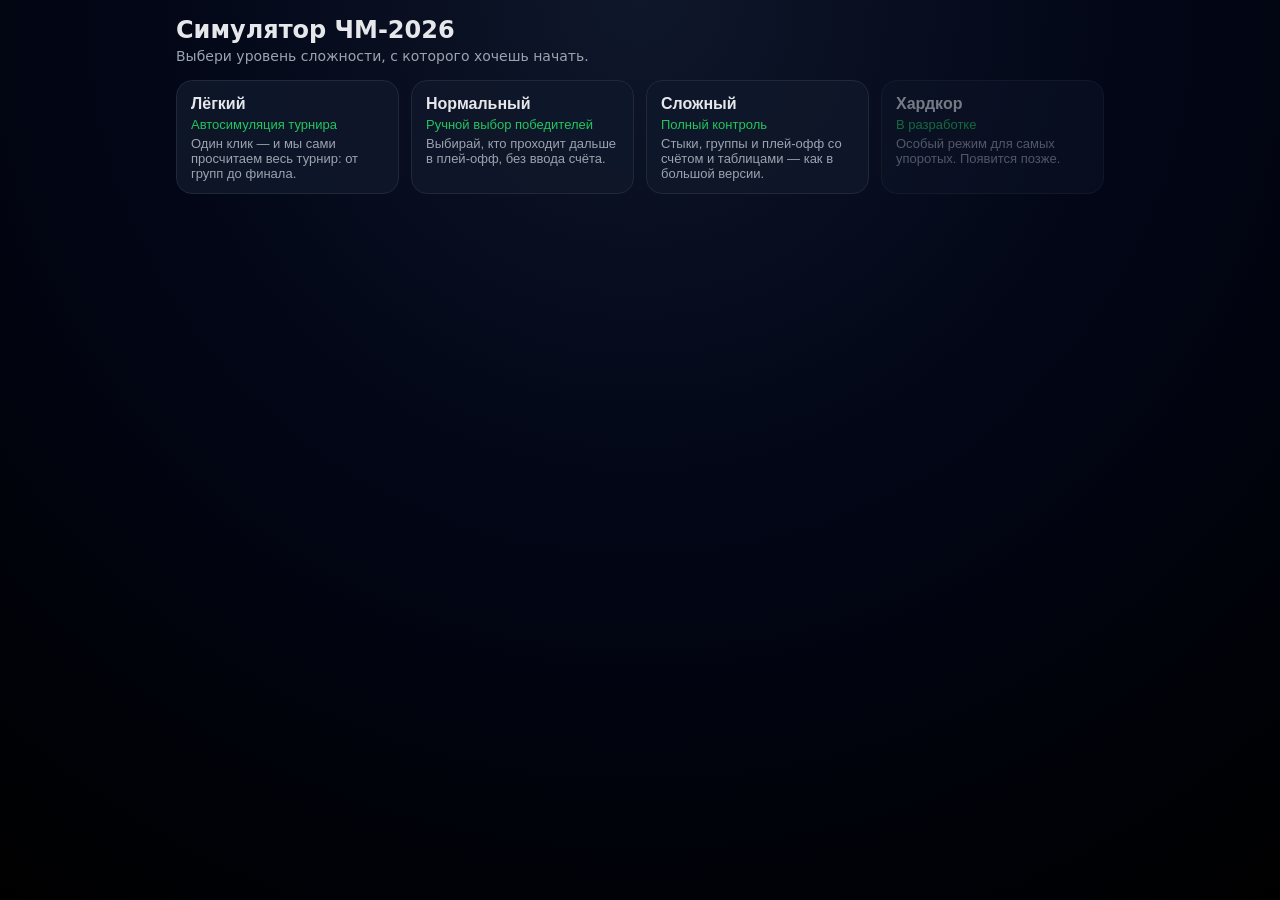
==== telegram.html @ 0d857377 "2" ====
<!doctype html>
<html lang="ru">
  <head>
    <meta charset="utf-8" />
    <title>ЧМ‑2026 — Telegram Mini App</title>
    <meta name="viewport" content="width=device-width, initial-scale=1" />
    <script src="https://telegram.org/js/telegram-web-app.js"></script>
    <link rel="stylesheet" href="style.css" />
  </head>
  <body>
    <div id="app-root"></div>
    <script src="telegram.js"></script>
  </body>
</html>
---- style.css ----
:root {
  --bg: #050816;
  --bg-elevated: #111827;
  --bg-elevated-softer: #0f172a;
  --accent: #22c55e;
  --accent-soft: rgba(34, 197, 94, 0.16);
  --accent-soft-strong: rgba(34, 197, 94, 0.3);
  --text: #e5e7eb;
  --muted: #9ca3af;
  --border: #1f2937;
  --danger: #f97373;
  --font-sans: system-ui, -apple-system, BlinkMacSystemFont, "Segoe UI",
    sans-serif;
}

*,
*::before,
*::after {
  box-sizing: border-box;
}

html,
body {
  margin: 0;
  padding: 0;
  height: 100%;
}

body {
  font-family: var(--font-sans);
  background: radial-gradient(circle at top, #0f172a 0, #020617 45%, #000 100%);
  color: var(--text);
}

.tg-screen {
  min-height: 100vh;
  padding: 16px 16px 32px;
  display: flex;
  flex-direction: column;
  gap: 16px;
}

.tg-start-screen {
  max-width: 960px;
  margin: 0 auto;
}

.tg-header {
  text-align: left;
}

.tg-title {
  margin: 0 0 4px;
  font-size: 24px;
}

.tg-subtitle {
  margin: 0;
  font-size: 14px;
  color: var(--muted);
}

.tg-level-grid {
  display: grid;
  grid-template-columns: repeat(auto-fit, minmax(220px, 1fr));
  gap: 12px;
}

.tg-level-card {
  border: 1px solid var(--border);
  border-radius: 16px;
  background: rgba(15, 23, 42, 0.9);
  padding: 14px 14px 12px;
  text-align: left;
  cursor: pointer;
  color: inherit;
  display: flex;
  flex-direction: column;
  gap: 4px;
  transition: transform 0.12s ease, box-shadow 0.12s ease,
    border-color 0.12s ease, background 0.12s ease;
}

.tg-level-card:hover {
  transform: translateY(-1px);
  box-shadow: 0 10px 25px rgba(15, 23, 42, 0.8);
  border-color: var(--accent);
  background: radial-gradient(circle at top left, #1f2937 0, #020617 55%);
}

.tg-level-card:active {
  transform: translateY(0);
  box-shadow: 0 4px 14px rgba(15, 23, 42, 0.9);
}

.tg-level-card-disabled {
  opacity: 0.5;
  cursor: default;
}

.tg-level-title {
  font-weight: 600;
  font-size: 16px;
}

.tg-level-subtitle {
  font-size: 13px;
  color: var(--accent);
}

.tg-level-description {
  font-size: 13px;
  color: var(--muted);
}

.tg-level-screen {
  max-width: 720px;
  margin: 0 auto;
}

.tg-back-button {
  align-self: flex-start;
  margin-bottom: 8px;
  padding: 6px 10px;
  border-radius: 999px;
  border: 1px solid var(--border);
  background: rgba(15, 23, 42, 0.9);
  color: var(--muted);
  font-size: 13px;
  cursor: pointer;
}

.tg-back-button:hover {
  border-color: var(--accent);
  color: var(--text);
}

.tg-hint {
  margin-top: 8px;
  font-size: 13px;
  color: var(--muted);
}

.app {
  max-width: 1280px;
  margin: 0 auto;
  padding: 16px 16px 32px;
}

.app-header {
  display: flex;
  flex-wrap: wrap;
  gap: 16px;
  align-items: flex-end;
  justify-content: space-between;
  margin-bottom: 12px;
}

.title-block h1 {
  margin: 0 0 4px;
  font-size: 26px;
}

.subtitle {
  margin: 0;
  color: var(--muted);
  font-size: 14px;
}

.scenario-bar {
  display: flex;
  flex-wrap: wrap;
  gap: 8px 12px;
  align-items: center;
  justify-content: flex-end;
}

.scenario-select-wrapper {
  display: flex;
  align-items: center;
  gap: 6px;
  font-size: 14px;
}

select {
  background: var(--bg-elevated);
  border-radius: 8px;
  border: 1px solid var(--border);
  color: var(--text);
  padding: 6px 10px;
  font-size: 14px;
}

.scenario-actions {
  display: flex;
  flex-wrap: wrap;
  gap: 6px;
}

button {
  border-radius: 999px;
  border: 1px solid var(--border);
  background: var(--bg-elevated);
  color: var(--text);
  font-size: 13px;
  padding: 6px 12px;
  cursor: pointer;
  transition: background 0.15s ease, border-color 0.15s ease, transform 0.1s ease;
}

button:hover {
  background: var(--accent-soft);
  border-color: var(--accent-soft-strong);
}

button:active {
  transform: translateY(1px);
}

.tabs {
  display: inline-flex;
  margin-bottom: 12px;
  padding: 4px;
  border-radius: 999px;
  background: rgba(15, 23, 42, 0.9);
  border: 1px solid rgba(31, 41, 55, 0.9);
  backdrop-filter: blur(10px);
}

.tab-button {
  border-radius: 999px;
  border: none;
  padding: 6px 14px;
  font-size: 13px;
  background: transparent;
  color: var(--muted);
}

.tab-button.active {
  background: linear-gradient(135deg, #22c55e, #06b6d4);
  color: #020617;
  font-weight: 600;
}

.app-main {
  border-radius: 18px;
  background: radial-gradient(circle at top left, #0b1220, #020617 55%, #000);
  border: 1px solid rgba(31, 41, 55, 0.9);
  padding: 14px 14px 18px;
  min-height: 420px;
  box-shadow: 0 18px 40px rgba(15, 23, 42, 0.9);
}

.tab {
  display: none;
}

.tab.active {
  display: block;
}

.groups-grid {
  display: grid;
  grid-template-columns: repeat(3, minmax(0, 1fr));
  gap: 12px;
}

.group-card {
  background: radial-gradient(circle at top, #020617, #020617 40%, #000);
  border-radius: 14px;
  border: 1px solid rgba(31, 41, 55, 0.9);
  padding: 10px;
  cursor: pointer;
  transition: transform 0.12s ease, box-shadow 0.12s ease,
    border-color 0.12s ease, background 0.12s ease;
}

.group-card:hover {
  transform: translateY(-1px);
  box-shadow: 0 14px 30px rgba(15, 23, 42, 0.9);
  border-color: rgba(56, 189, 248, 0.5);
  background: radial-gradient(circle at top, #020617, #020617 30%, #020617);
}

.group-header {
  display: flex;
  justify-content: space-between;
  align-items: center;
  margin-bottom: 6px;
}

.group-title {
  font-weight: 600;
  font-size: 15px;
}

.group-subtitle {
  font-size: 11px;
  color: var(--muted);
}

.group-hint {
  margin-top: 4px;
  font-size: 11px;
  color: var(--muted);
}

.standings-table,
.matches-table {
  width: 100%;
  border-collapse: collapse;
  font-size: 11px;
}

.standings-table th,
.standings-table td,
.matches-table th,
.matches-table td {
  padding: 2px 4px;
}

.standings-table th {
  text-align: center;
  color: var(--muted);
  border-bottom: 1px solid #1f2937;
  font-weight: 500;
}

.standings-table td {
  border-bottom: 1px solid rgba(31, 41, 55, 0.7);
}

.standings-team {
  display: flex;
  align-items: center;
  gap: 4px;
  padding: 2px 4px;
  border-radius: 6px;
  background: rgba(15, 23, 42, 0.9);
}

.flag-img {
  width: 18px;
  height: 12px;
  border-radius: 2px;
  object-fit: cover;
  box-shadow: 0 0 0 1px rgba(15, 23, 42, 0.9);
}

.flag {
  font-size: 13px;
}

.team-name {
  white-space: nowrap;
  overflow: hidden;
  text-overflow: ellipsis;
}

.group-teams-list {
  display: flex;
  flex-direction: column;
  gap: 4px;
  margin-top: 4px;
}

.team-card {
  display: flex;
  align-items: center;
  gap: 6px;
  cursor: grab;
}

.team-card .team-position {
  width: 16px;
  text-align: right;
  font-size: 11px;
  color: var(--muted);
}

.team-card.drag-over .standings-team {
  border: 1px solid var(--accent-soft-strong);
  background: var(--accent-soft);
}

.thirds-panel {
  grid-column: 1 / -1;
  margin-top: 10px;
  padding: 8px 10px;
  border-radius: 12px;
  background: rgba(15, 23, 42, 0.9);
  border: 1px solid rgba(31, 41, 55, 0.9);
}

.thirds-header {
  display: flex;
  justify-content: space-between;
  align-items: center;
  margin-bottom: 6px;
  font-size: 12px;
}

.thirds-title {
  font-weight: 500;
}

.thirds-list {
  display: flex;
  flex-wrap: wrap;
  gap: 6px;
}

.third-pill {
  border-radius: 999px;
  border: 1px solid var(--border);
  background: rgba(15, 23, 42, 0.9);
  color: var(--text);
  font-size: 11px;
  padding: 2px 8px;
  display: inline-flex;
  align-items: center;
  gap: 4px;
  cursor: pointer;
}

.third-pill-selected {
  background: var(--accent-soft);
  border-color: var(--accent-soft-strong);
}

.matches-header {
  margin-top: 4px;
  margin-bottom: 2px;
  font-size: 11px;
  color: var(--muted);
}

.matches-table th {
  text-align: left;
}

.score-input {
  width: 32px;
  padding: 2px 3px;
  border-radius: 6px;
  border: 1px solid var(--border);
  background: #020617;
  color: var(--text);
  font-size: 11px;
  text-align: center;
}

.score-cell {
  display: flex;
  align-items: center;
  justify-content: center;
  gap: 4px;
}

.score-cell span {
  color: var(--muted);
}

.score-input:focus {
  outline: none;
  border-color: var(--accent);
  box-shadow: 0 0 0 1px var(--accent-soft);
}

.score-input[disabled] {
  opacity: 0.4;
  cursor: default;
}

.qualifiers-panel {
  margin-top: 12px;
  padding-top: 8px;
  border-top: 1px dashed rgba(55, 65, 81, 0.9);
}

.qualifiers-panel h2 {
  font-size: 15px;
  margin: 0 0 6px;
}

.qualifiers-lists {
  display: grid;
  grid-template-columns: repeat(auto-fit, minmax(250px, 1fr));
  gap: 8px;
  font-size: 12px;
}

.qualifiers-block-title {
  font-weight: 500;
  margin-bottom: 4px;
}

.qualifier-item {
  display: flex;
  align-items: center;
  justify-content: space-between;
  padding: 2px 4px;
  border-radius: 8px;
  background: rgba(15, 23, 42, 0.9);
}

.qualifier-left {
  display: flex;
  align-items: center;
  gap: 4px;
}

.badge {
  display: inline-flex;
  align-items: center;
  justify-content: center;
  padding: 0 6px;
  height: 16px;
  border-radius: 999px;
  font-size: 10px;
  background: rgba(15, 23, 42, 0.9);
  border: 1px solid rgba(31, 41, 55, 0.9);
  color: var(--muted);
}

.badge-primary {
  background: var(--accent-soft);
  border-color: var(--accent-soft-strong);
  color: #bbf7d0;
}

.knockout-toolbar .note {
  font-size: 12px;
  color: var(--muted);
  margin: 0 0 10px;
}

.knockout-toolbar,
.groups-toolbar {
  display: flex;
  justify-content: space-between;
  align-items: flex-start;
  gap: 10px;
  margin-bottom: 10px;
}

.knockout-grid {
  display: grid;
  grid-template-columns: repeat(5, minmax(190px, 1fr));
  grid-auto-rows: 35px;
  column-gap: 14px;
  row-gap: 2px;
}

.playoffs-grid {
  display: grid;
  grid-template-columns: repeat(auto-fit, minmax(240px, 1fr));
  gap: 10px;
}

.stage-actions {
  display: flex;
  flex-wrap: wrap;
  gap: 6px;
}

.round-column {
  background: rgba(15, 23, 42, 0.9);
  border-radius: 12px;
  border: 1px solid rgba(31, 41, 55, 0.9);
  padding: 8px;
}

.round-title {
  font-size: 13px;
  font-weight: 600;
  margin-bottom: 4px; 
}

.knockout-match {
  border-radius: 10px;
  background: radial-gradient(circle at top left, #020617, #020617 45%, #000);
  border: 1px solid rgba(31, 41, 55, 0.9);
  padding: 3px 6px;
  margin-bottom: 2px;
  min-height: 60px;
}

.round-column[data-round="R16"] {
  padding-top: 40px;
}

.round-column[data-round="QF"] {
  padding-top: 80px;
}

.round-column[data-round="SF"] {
  padding-top: 120px;
}

.round-column[data-round="FINAL"] {
  padding-top: 160px;
}

.knockout-match-header {
  display: flex;
  justify-content: space-between;
  align-items: center;
  font-size: 10px;
  color: var(--muted);
  margin-bottom: 2px;
}

.knockout-team-row {
  display: flex;
  align-items: center;
  justify-content: space-between;
  gap: 4px;
  font-size: 11px;
}

.knockout-team-main {
  display: flex;
  align-items: center;
  gap: 4px;
  padding: 2px 4px;
  border-radius: 6px;
  background: rgba(15, 23, 42, 0.9);
}

.knockout-team-row.winner .knockout-team-main {
  background: var(--accent-soft);
  border: 1px solid var(--accent-soft-strong);
}

.winner-pill {
  font-size: 9px;
  padding: 0 5px;
  border-radius: 999px;
  border: 1px solid rgba(34, 197, 94, 0.5);
  background: rgba(22, 163, 74, 0.1);
  color: #bbf7d0;
}

.unknown-team {
  color: var(--muted);
  font-style: italic;
}

.knockout-summary {
  margin-top: 10px;
  padding: 8px 10px;
  border-radius: 12px;
  background: rgba(15, 23, 42, 0.9);
  border: 1px solid rgba(31, 41, 55, 0.9);
  display: flex;
  flex-wrap: wrap;
  gap: 10px;
  align-items: center;
}

.knockout-summary-title {
  font-size: 13px;
  font-weight: 500;
}

.champion-card,
.second-card,
.third-card {
  display: inline-flex;
  align-items: center;
  gap: 6px;
  padding: 4px 8px;
  border-radius: 999px;
  background: rgba(15, 23, 42, 0.9);
  border: 1px solid rgba(31, 41, 55, 0.9);
  font-size: 12px;
}

.champion-card {
  border-color: rgba(234, 179, 8, 0.8);
}

.second-card {
  border-color: rgba(148, 163, 184, 0.9);
}

.third-card {
  border-color: rgba(249, 115, 22, 0.8);
}

.about h2 {
  margin-top: 0;
  font-size: 16px;
}

.about ol {
  padding-left: 18px;
  font-size: 13px;
}

.about p {
  font-size: 13px;
  color: var(--muted);
}

.hidden {
  display: none !important;
}

.empty-state {
  margin-top: 40px;
  display: flex;
  flex-direction: column;
  align-items: center;
  justify-content: center;
  min-height: 320px;
  text-align: center;
  color: var(--text);
}

.empty-state h2 {
  margin: 0 0 6px;
  font-size: 20px;
}

.empty-subtitle {
  margin: 0 0 14px;
  font-size: 13px;
  color: var(--muted);
}

.empty-actions {
  display: flex;
  gap: 10px;
  margin-bottom: 10px;
}

.empty-new-form {
  display: flex;
  flex-direction: column;
  gap: 10px;
  align-items: center;
}

.empty-new-form input {
  background: var(--bg-elevated);
  border-radius: 999px;
  border: 1px solid var(--border);
  color: var(--text);
  padding: 6px 10px;
  font-size: 13px;
  min-width: 200px;
}

.empty-new-form input::placeholder {
  color: var(--muted);
}

.empty-label {
  font-size: 13px;
  color: var(--muted);
}

.difficulty-block {
  display: flex;
  flex-direction: column;
  gap: 4px;
  align-items: center;
}

.difficulty-buttons {
  display: flex;
  flex-wrap: wrap;
  gap: 6px;
  align-items: center;
}

.difficulty-btn {
  border-radius: 999px;
  border: 1px solid var(--border);
  background: var(--bg-elevated);
  color: var(--text);
  font-size: 12px;
  padding: 4px 10px;
  display: inline-flex;
  align-items: center;
  gap: 4px;
  cursor: pointer;
}

.difficulty-btn .icon {
  font-size: 12px;
}

.difficulty-btn.active {
  background: var(--accent-soft);
  border-color: var(--accent-soft-strong);
}

.difficulty-btn.locked {
  opacity: 0.5;
  cursor: default;
}

.difficulty-hint {
  min-height: 16px;
  font-size: 11px;
  color: var(--muted);
  margin-top: 2px;
}

.empty-new-actions {
  display: flex;
  gap: 8px;
  justify-content: center;
}

.modal {
  position: fixed;
  inset: 0;
  display: flex;
  align-items: center;
  justify-content: center;
  z-index: 40;
}

.modal.hidden {
  display: none;
}

.modal-backdrop {
  position: absolute;
  inset: 0;
  background: rgba(15, 23, 42, 0.8);
  backdrop-filter: blur(8px);
}

.modal-content {
  position: relative;
  z-index: 41;
  width: min(620px, 100% - 24px);
  max-height: 80vh;
  border-radius: 16px;
  background: radial-gradient(circle at top left, #020617, #020617 40%, #000);
  border: 1px solid rgba(37, 99, 235, 0.6);
  box-shadow: 0 20px 50px rgba(15, 23, 42, 1);
  padding: 10px 12px 12px;
  display: flex;
  flex-direction: column;
}

.modal-header {
  display: flex;
  align-items: center;
  justify-content: space-between;
  gap: 8px;
  margin-bottom: 6px;
}

.modal-header h2 {
  margin: 0;
  font-size: 16px;
}

.modal-close {
  border-radius: 999px;
  border: 1px solid rgba(55, 65, 81, 0.9);
  background: rgba(15, 23, 42, 0.9);
  width: 26px;
  height: 26px;
  display: flex;
  align-items: center;
  justify-content: center;
  padding: 0;
}

.modal-body {
  overflow: auto;
  padding-top: 2px;
}

.modal-body .matches-table {
  margin-top: 4px;
}

@media (max-width: 640px) {
  .app {
    padding: 12px 10px 24px;
  }

  .app-header {
    align-items: flex-start;
  }

  .scenario-bar {
    width: 100%;
    justify-content: flex-start;
  }

  .tabs {
    width: 100%;
    justify-content: space-between;
  }

  .app-main {
    padding: 10px 10px 14px;
  }
}

@media (max-width: 1024px) {
  .groups-grid {
    grid-template-columns: repeat(2, minmax(0, 1fr));
  }
}

@media (max-width: 640px) {
  .groups-grid {
    grid-template-columns: repeat(1, minmax(0, 1fr));
  }
}
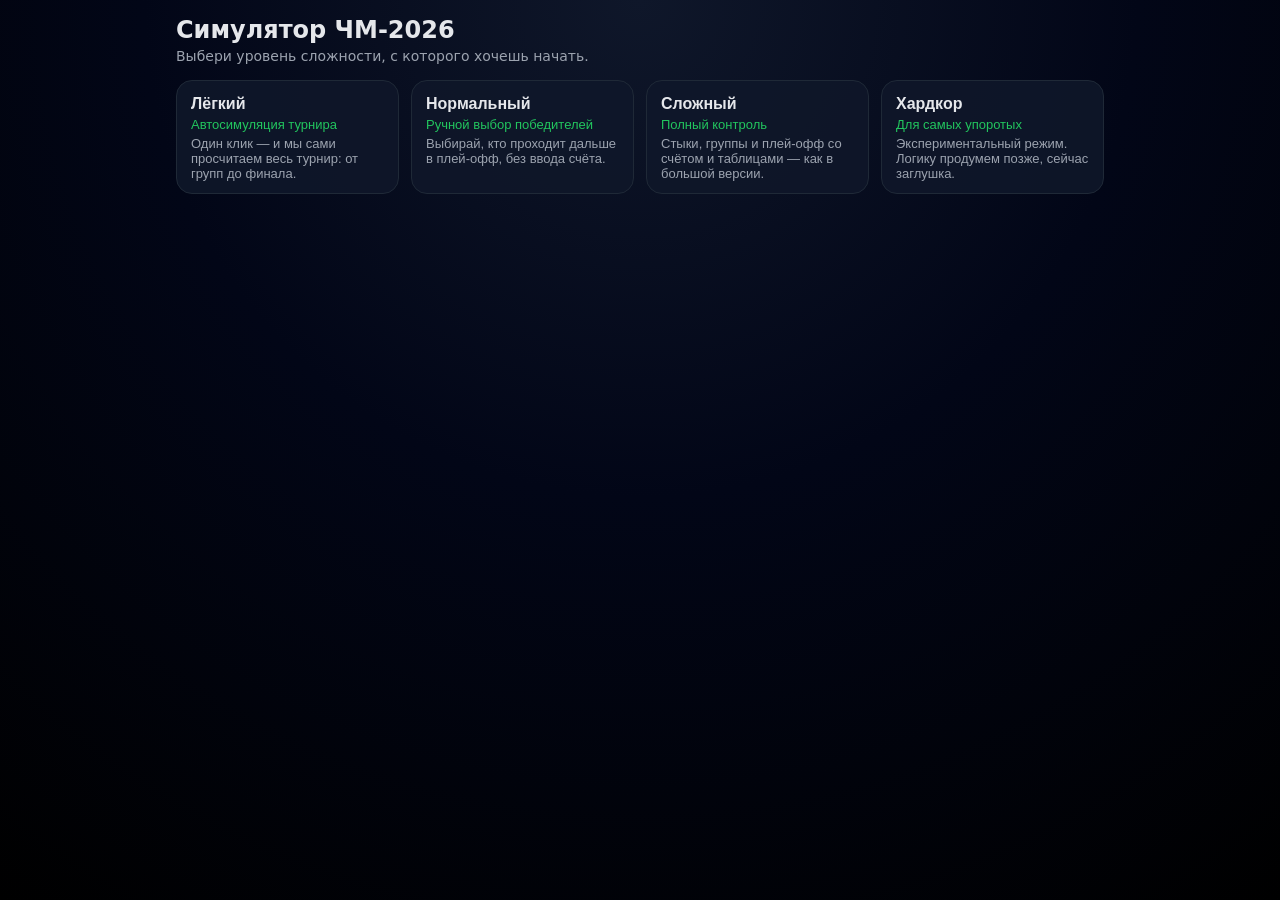
==== commit 4403eb4c: "3" ====
--- a/telegram.html
+++ b/telegram.html
@@ -5,6 +5,7 @@
     <title>ЧМ‑2026 — Telegram Mini App</title>
     <meta name="viewport" content="width=device-width, initial-scale=1" />
     <script src="https://telegram.org/js/telegram-web-app.js"></script>
+    <script src="data.js"></script>
     <link rel="stylesheet" href="style.css" />
   </head>
   <body>
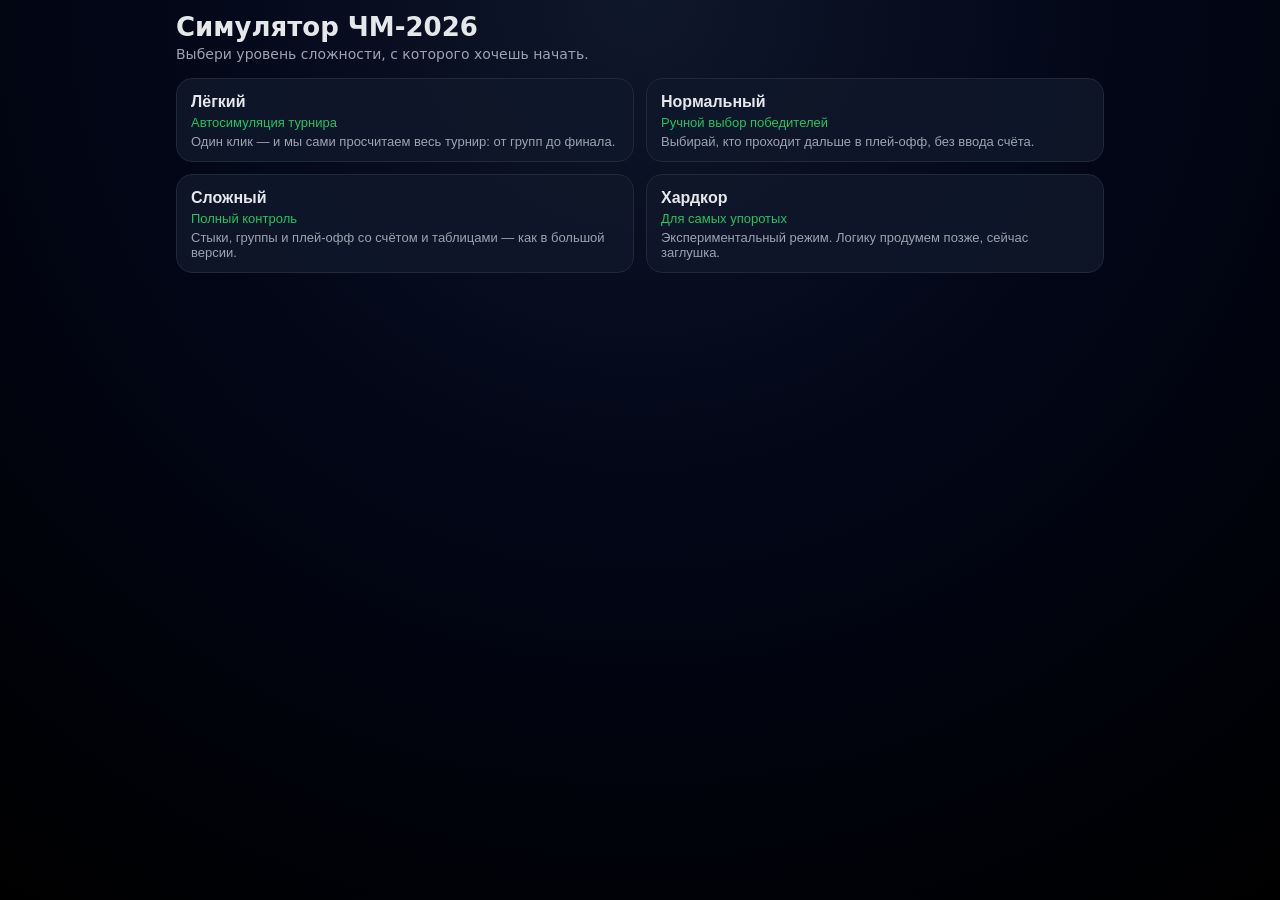
==== commit 512df790: "9" ====
--- a/telegram.html
+++ b/telegram.html
@@ -3,10 +3,14 @@
   <head>
     <meta charset="utf-8" />
     <title>ЧМ‑2026 — Telegram Mini App</title>
-    <meta name="viewport" content="width=device-width, initial-scale=1" />
+    <meta
+      name="viewport"
+      content="width=device-width, initial-scale=1, viewport-fit=cover"
+    />
     <script src="https://telegram.org/js/telegram-web-app.js"></script>
     <script src="data.js"></script>
-    <link rel="stylesheet" href="style.css" />
+    <script src="squads.js"></script>
+    <link rel="stylesheet" href="style.telegram.css" />
   </head>
   <body>
     <div id="app-root"></div>
--- a/style.telegram.css
+++ b/style.telegram.css
@@ -0,0 +1,630 @@
+:root {
+  --bg: #050816;
+  --bg-elevated: #111827;
+  --bg-elevated-softer: #0f172a;
+  --accent: #22c55e;
+  --accent-soft: rgba(34, 197, 94, 0.16);
+  --accent-soft-strong: rgba(34, 197, 94, 0.3);
+  --text: #e5e7eb;
+  --muted: #9ca3af;
+  --border: #1f2937;
+  --danger: #f97373;
+  --font-sans: system-ui, -apple-system, BlinkMacSystemFont, "Segoe UI",
+    sans-serif;
+}
+
+*,
+*::before,
+*::after {
+  box-sizing: border-box;
+}
+
+html,
+body {
+  margin: 0;
+  padding: 0;
+  height: 100%;
+}
+
+body {
+  font-family: var(--font-sans);
+  background: radial-gradient(circle at top, #0f172a 0, #020617 45%, #000 100%);
+  color: var(--text);
+}
+
+/* Блоки Telegram‑версии: экраны и выбор уровня */
+
+.tg-screen {
+  min-height: 100vh;
+  min-height: 100dvh;
+  padding: max(12px, env(safe-area-inset-top, 0px))
+    max(12px, env(safe-area-inset-right, 0px))
+    max(24px, env(safe-area-inset-bottom, 0px))
+    max(12px, env(safe-area-inset-left, 0px));
+  display: flex;
+  flex-direction: column;
+  gap: 16px;
+}
+
+.tg-start-screen {
+  max-width: 960px;
+  margin: 0 auto;
+}
+
+.tg-header {
+  text-align: left;
+}
+
+.tg-title {
+  margin: 0 0 4px;
+  font-size: 24px;
+}
+
+.tg-subtitle {
+  margin: 0;
+  font-size: 14px;
+  color: var(--muted);
+}
+
+.tg-level-grid {
+  display: grid;
+  grid-template-columns: repeat(auto-fit, minmax(220px, 1fr));
+  gap: 12px;
+}
+
+.tg-level-card {
+  border: 1px solid var(--border);
+  border-radius: 16px;
+  background: rgba(15, 23, 42, 0.9);
+  padding: 14px 14px 12px;
+  text-align: left;
+  cursor: pointer;
+  color: inherit;
+  display: flex;
+  flex-direction: column;
+  gap: 4px;
+  transition: transform 0.12s ease, box-shadow 0.12s ease,
+    border-color 0.12s ease, background 0.12s ease;
+}
+
+.tg-level-card:hover {
+  transform: translateY(-1px);
+  box-shadow: 0 10px 25px rgba(15, 23, 42, 0.8);
+  border-color: var(--accent);
+  background: radial-gradient(circle at top left, #1f2937 0, #020617 55%);
+}
+
+.tg-level-card:active {
+  transform: translateY(0);
+  box-shadow: 0 4px 14px rgba(15, 23, 42, 0.9);
+}
+
+.tg-level-card-disabled {
+  opacity: 0.5;
+  cursor: default;
+}
+
+.tg-level-title {
+  font-weight: 600;
+  font-size: 16px;
+}
+
+.tg-level-subtitle {
+  font-size: 13px;
+  color: var(--accent);
+}
+
+.tg-level-description {
+  font-size: 13px;
+  color: var(--muted);
+}
+
+.tg-level-screen {
+  width: 100%;
+  max-width: 100%;
+  margin: 0 auto;
+}
+
+.tg-back-button {
+  align-self: flex-start;
+  margin-bottom: 8px;
+  padding: 6px 10px;
+  border-radius: 999px;
+  border: 1px solid var(--border);
+  background: rgba(15, 23, 42, 0.9);
+  color: var(--muted);
+  font-size: 13px;
+  cursor: pointer;
+}
+
+.tg-back-button:hover {
+  border-color: var(--accent);
+  color: var(--text);
+}
+
+.tg-hint {
+  margin-top: 8px;
+  font-size: 13px;
+  color: var(--muted);
+}
+
+/* Сетка групп (mobile-first: 1 колонка) */
+
+.groups-grid {
+  display: grid;
+  grid-template-columns: minmax(0, 1fr);
+  gap: 10px;
+}
+
+.group-card {
+  background: radial-gradient(circle at top, #020617, #020617 40%, #000);
+  border-radius: 14px;
+  border: 1px solid rgba(31, 41, 55, 0.9);
+  padding: 10px;
+}
+
+.group-header {
+  display: flex;
+  justify-content: space-between;
+  align-items: flex-start;
+  margin-bottom: 6px;
+}
+
+.group-title {
+  font-weight: 600;
+  font-size: 15px;
+}
+
+.group-subtitle {
+  font-size: 11px;
+  color: var(--muted);
+}
+
+/* Общие элементы карточек команд / флагов */
+
+.group-teams-list {
+  display: flex;
+  flex-direction: column;
+  gap: 4px;
+  margin-top: 4px;
+}
+
+.team-card {
+  display: flex;
+  align-items: center;
+  gap: 6px;
+  cursor: pointer;
+  touch-action: manipulation;
+}
+
+.team-squad-btn {
+  flex-shrink: 0;
+  width: 32px;
+  height: 32px;
+  border: 1px solid var(--border);
+  border-radius: 8px;
+  background: rgba(15, 23, 42, 0.95);
+  color: var(--text);
+  font-size: 14px;
+  line-height: 1;
+  cursor: pointer;
+  padding: 0;
+  display: inline-flex;
+  align-items: center;
+  justify-content: center;
+}
+
+.team-squad-btn:hover,
+.team-squad-btn:focus-visible {
+  border-color: var(--accent);
+  outline: none;
+}
+
+.team-card .team-position {
+  width: 16px;
+  text-align: right;
+  font-size: 11px;
+  color: var(--muted);
+}
+
+.team-card-selected .standings-team {
+  border: 1px solid var(--accent);
+  background: rgba(34, 197, 94, 0.12);
+}
+
+.standings-team {
+  flex: 1;
+  min-width: 0;
+  display: flex;
+  align-items: center;
+  gap: 4px;
+  padding: 2px 4px;
+  border-radius: 6px;
+  background: rgba(15, 23, 42, 0.9);
+}
+
+.flag-img {
+  width: 18px;
+  height: 12px;
+  border-radius: 2px;
+  object-fit: cover;
+  box-shadow: 0 0 0 1px rgba(15, 23, 42, 0.9);
+}
+
+.team-name {
+  white-space: nowrap;
+  overflow: hidden;
+  text-overflow: ellipsis;
+}
+
+/* Блок выбора 8 третьих мест */
+
+.thirds-panel {
+  margin-top: 10px;
+  padding: 8px 10px;
+  border-radius: 12px;
+  background: rgba(15, 23, 42, 0.9);
+  border: 1px solid rgba(31, 41, 55, 0.9);
+}
+
+.thirds-header {
+  display: flex;
+  justify-content: space-between;
+  align-items: center;
+  margin-bottom: 6px;
+  font-size: 12px;
+}
+
+.thirds-title {
+  font-weight: 500;
+}
+
+.thirds-list {
+  display: flex;
+  flex-wrap: wrap;
+  gap: 6px;
+}
+
+.third-pill {
+  border-radius: 999px;
+  border: 1px solid var(--border);
+  background: rgba(15, 23, 42, 0.9);
+  color: var(--text);
+  font-size: 11px;
+  padding: 2px 8px;
+  display: inline-flex;
+  align-items: center;
+  gap: 4px;
+  cursor: pointer;
+}
+
+.third-pill-selected {
+  background: var(--accent-soft);
+  border-color: var(--accent-soft-strong);
+}
+
+/* Плей‑офф (компактная колонковая сетка для Telegram) */
+
+.tg-ko-wrapper {
+  margin-top: 18px;
+}
+
+.tg-ko-grid {
+  margin-top: 8px;
+  display: flex;
+  gap: 8px;
+  overflow-x: auto;
+  padding-bottom: 4px;
+}
+
+.tg-ko-column {
+  min-width: 130px;
+}
+
+.tg-ko-column-title {
+  font-size: 11px;
+  color: var(--muted);
+  margin-bottom: 4px;
+}
+
+.tg-ko-column-matches {
+  display: flex;
+  flex-direction: column;
+  gap: 6px;
+  justify-content: space-between;
+  min-height: 420px;
+}
+
+.tg-ko-match {
+  border-radius: 10px;
+  background: rgba(15, 23, 42, 0.9);
+  border: 1px solid rgba(31, 41, 55, 0.9);
+  padding: 4px 6px;
+  display: flex;
+  flex-direction: column;
+  gap: 2px;
+}
+
+.tg-ko-team {
+  border: none;
+  background: transparent;
+  color: inherit;
+  display: flex;
+  align-items: center;
+  gap: 4px;
+  padding: 2px 2px;
+  border-radius: 6px;
+  cursor: pointer;
+  font-size: 12px;
+}
+
+.tg-ko-team[disabled] {
+  opacity: 0.4;
+  cursor: default;
+}
+
+.tg-ko-team:hover:not([disabled]) {
+  background: rgba(31, 41, 55, 0.9);
+}
+
+.tg-ko-team-winner {
+  background: var(--accent-soft);
+  border: 1px solid var(--accent-soft-strong);
+}
+
+.tg-ko-team-winner:hover {
+  background: var(--accent-soft);
+}
+
+.tg-ko-pick {
+  margin-left: auto;
+  width: 18px;
+  height: 18px;
+  border-radius: 999px;
+  border: 1px solid rgba(148, 163, 184, 0.7);
+  display: inline-flex;
+  align-items: center;
+  justify-content: center;
+  font-size: 11px;
+  color: rgba(148, 163, 184, 0.9);
+}
+
+.tg-ko-team-winner .tg-ko-pick {
+  border-color: var(--accent);
+  background: var(--accent-soft);
+  color: #22c55e;
+}
+
+.tg-ko-summary {
+  margin-top: 10px;
+  padding-top: 6px;
+  border-top: 1px solid rgba(31, 41, 55, 0.8);
+  font-size: 13px;
+}
+
+.tg-ko-summary-title {
+  font-weight: 500;
+  margin-bottom: 4px;
+}
+
+.tg-ko-summary-line {
+  display: flex;
+  align-items: center;
+  gap: 6px;
+  margin-bottom: 2px;
+}
+
+.tg-ko-summary-label {
+  color: var(--muted);
+  min-width: 70px;
+}
+
+.tg-ko-summary-team {
+  display: inline-flex;
+  align-items: center;
+  gap: 4px;
+}
+
+/* Модальное окно состава */
+
+.tg-squad-modal-body-lock {
+  overflow: hidden;
+}
+
+.tg-squad-modal {
+  position: fixed;
+  inset: 0;
+  z-index: 1000;
+  display: flex;
+  align-items: flex-end;
+  justify-content: center;
+  pointer-events: none;
+  visibility: hidden;
+  opacity: 0;
+  transition: opacity 0.2s ease, visibility 0.2s ease;
+}
+
+.tg-squad-modal-open {
+  pointer-events: auto;
+  visibility: visible;
+  opacity: 1;
+}
+
+.tg-squad-modal-backdrop {
+  position: absolute;
+  inset: 0;
+  background: rgba(2, 6, 23, 0.72);
+}
+
+.tg-squad-modal-sheet {
+  position: relative;
+  width: 100%;
+  max-height: min(88vh, 88dvh);
+  overflow: auto;
+  -webkit-overflow-scrolling: touch;
+  background: var(--bg-elevated);
+  border: 1px solid var(--border);
+  border-radius: 16px 16px 0 0;
+  padding: 12px 14px max(16px, env(safe-area-inset-bottom, 0px));
+  transform: translateY(100%);
+  transition: transform 0.24s ease;
+}
+
+.tg-squad-modal-open .tg-squad-modal-sheet {
+  transform: translateY(0);
+}
+
+.tg-squad-modal-header {
+  display: flex;
+  align-items: flex-start;
+  justify-content: space-between;
+  gap: 8px;
+  margin-bottom: 4px;
+}
+
+.tg-squad-modal-team {
+  display: flex;
+  align-items: center;
+  flex-wrap: wrap;
+  gap: 6px;
+  font-weight: 600;
+  font-size: 16px;
+}
+
+.tg-squad-modal-name {
+  line-height: 1.2;
+}
+
+.tg-squad-modal-code {
+  font-size: 12px;
+  color: var(--muted);
+  font-weight: 500;
+}
+
+.tg-squad-modal-close {
+  flex-shrink: 0;
+  width: 36px;
+  height: 36px;
+  border: 1px solid var(--border);
+  border-radius: 10px;
+  background: rgba(15, 23, 42, 0.9);
+  color: var(--text);
+  font-size: 22px;
+  line-height: 1;
+  cursor: pointer;
+}
+
+.tg-squad-modal-formation {
+  margin: 0 0 10px;
+  font-size: 12px;
+  color: var(--muted);
+  line-height: 1.35;
+  word-break: break-word;
+}
+
+.tg-squad-pitch-placeholder {
+  border: 1px dashed rgba(34, 197, 94, 0.35);
+  border-radius: 12px;
+  background: rgba(34, 197, 94, 0.06);
+  min-height: 120px;
+  display: flex;
+  align-items: center;
+  justify-content: center;
+  text-align: center;
+  padding: 12px;
+  margin-bottom: 12px;
+  font-size: 13px;
+  color: var(--muted);
+}
+
+.tg-squad-section-title {
+  margin: 0 0 6px;
+  font-size: 13px;
+  font-weight: 600;
+}
+
+.tg-squad-player-list {
+  margin: 0 0 12px;
+  padding: 0;
+  list-style: none;
+}
+
+.tg-squad-player-list li {
+  display: flex;
+  align-items: baseline;
+  gap: 8px;
+  padding: 4px 0;
+  font-size: 13px;
+  border-bottom: 1px solid rgba(31, 41, 55, 0.6);
+}
+
+.tg-squad-pos {
+  flex-shrink: 0;
+  min-width: 36px;
+  font-size: 11px;
+  font-weight: 600;
+  color: var(--accent);
+}
+
+.tg-squad-player-name {
+  flex: 1;
+  min-width: 0;
+}
+
+.tg-squad-hint {
+  margin-top: -4px;
+}
+
+/* Адаптив: от телефона к планшету и ПК */
+
+@media (min-width: 480px) {
+  .tg-screen {
+    padding-left: max(16px, env(safe-area-inset-left, 0px));
+    padding-right: max(16px, env(safe-area-inset-right, 0px));
+  }
+
+  .groups-grid {
+    grid-template-columns: repeat(2, minmax(0, 1fr));
+    gap: 12px;
+  }
+
+  .tg-title {
+    font-size: 26px;
+  }
+}
+
+@media (min-width: 720px) {
+  .tg-start-screen {
+    max-width: 960px;
+  }
+
+  .tg-level-screen {
+    max-width: 900px;
+  }
+
+  .groups-grid {
+    grid-template-columns: repeat(3, minmax(0, 1fr));
+  }
+
+  .tg-squad-modal {
+    align-items: center;
+    padding: 24px;
+  }
+
+  .tg-squad-modal-sheet {
+    max-width: 520px;
+    border-radius: 16px;
+    max-height: min(85vh, 85dvh);
+  }
+
+  .tg-squad-modal-open .tg-squad-modal-sheet {
+    transform: translateY(0);
+  }
+}
+
+@media (min-width: 1024px) {
+  .tg-level-grid {
+    grid-template-columns: repeat(2, minmax(0, 1fr));
+  }
+}
+
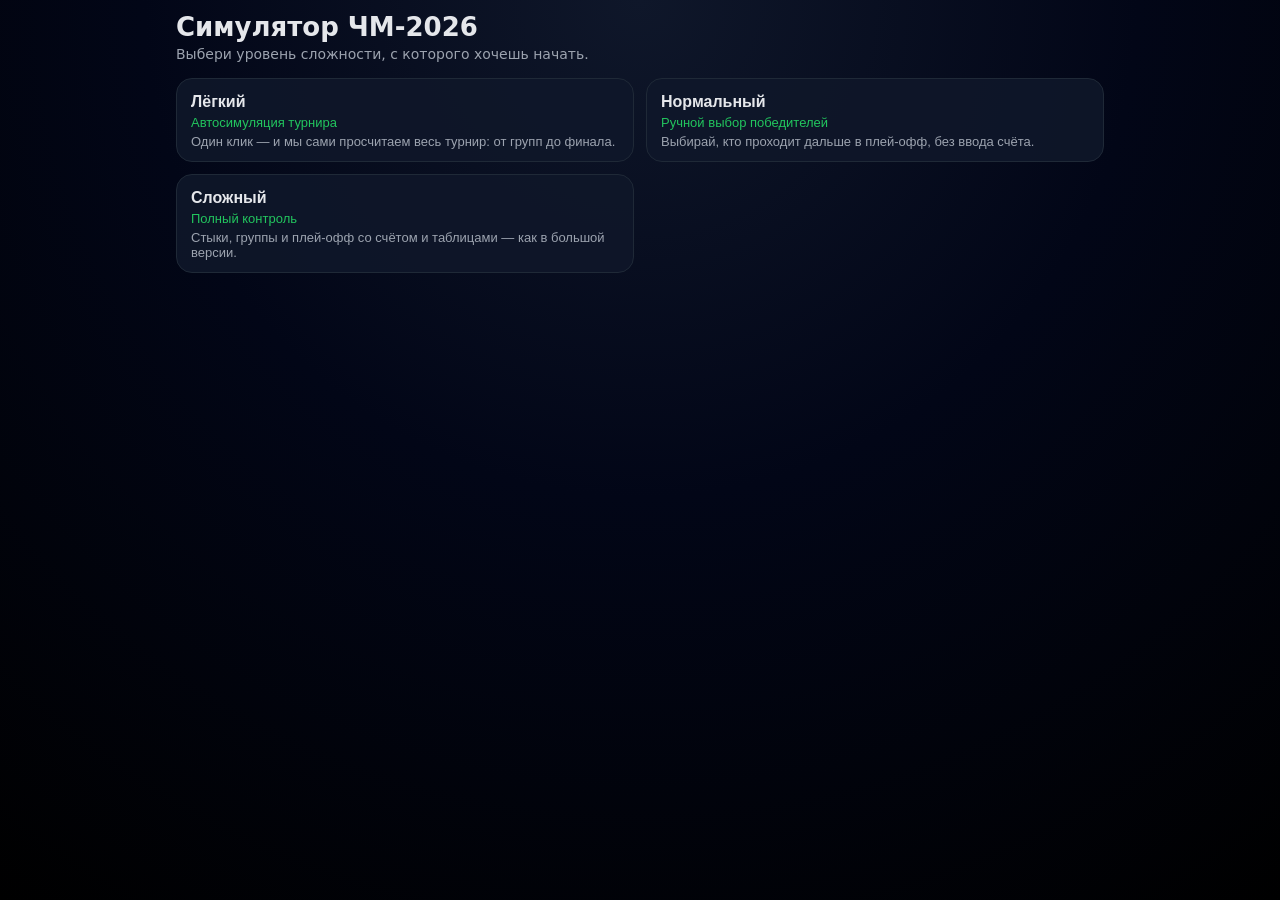
==== commit 2db1a18c: "10" ====
--- a/telegram.html
+++ b/telegram.html
@@ -9,8 +9,10 @@
     />
     <script src="https://telegram.org/js/telegram-web-app.js"></script>
     <script src="data.js"></script>
+    <script src="team-ratings.js"></script>
+    <script src="sim-engine.js"></script>
     <script src="squads.js"></script>
-    <link rel="stylesheet" href="style.telegram.css" />
+    <link rel="stylesheet" href="style.telegram.css?v=4" />
   </head>
   <body>
     <div id="app-root"></div>
--- a/style.telegram.css
+++ b/style.telegram.css
@@ -46,6 +46,22 @@
   gap: 16px;
 }
 
+html.tg-webapp .tg-screen {
+  min-height: var(--tg-vh, 100dvh);
+  padding-top: max(10px, env(safe-area-inset-top, 0px));
+  padding-bottom: max(16px, env(safe-area-inset-bottom, 0px));
+}
+
+html.tg-webapp .tg-start-screen,
+html.tg-webapp .tg-level-screen {
+  max-width: 460px;
+  margin: 0 auto;
+}
+
+html.tg-webapp .groups-grid {
+  grid-template-columns: minmax(0, 1fr);
+}
+
 .tg-start-screen {
   max-width: 960px;
   margin: 0 auto;
@@ -140,6 +156,172 @@
 .tg-back-button:hover {
   border-color: var(--accent);
   color: var(--text);
+}
+
+.tg-stage-nav {
+  position: sticky;
+  top: max(0px, env(safe-area-inset-top, 0px));
+  z-index: 40;
+  display: flex;
+  align-items: center;
+  justify-content: space-between;
+  gap: 10px;
+  flex-shrink: 0;
+  margin-left: calc(-1 * max(12px, env(safe-area-inset-left, 0px)));
+  margin-right: calc(-1 * max(12px, env(safe-area-inset-right, 0px)));
+  padding: 8px max(12px, env(safe-area-inset-right, 0px)) 10px
+    max(12px, env(safe-area-inset-left, 0px));
+  background: rgba(2, 6, 23, 0.94);
+  backdrop-filter: blur(12px);
+  -webkit-backdrop-filter: blur(12px);
+  border-bottom: 1px solid rgba(31, 41, 55, 0.65);
+  box-shadow: 0 6px 18px rgba(0, 0, 0, 0.28);
+}
+
+.tg-stage-nav .tg-back-button {
+  margin-bottom: 0;
+}
+
+.tg-next-button {
+  margin-left: auto;
+  color: var(--text);
+  border-color: rgba(34, 197, 94, 0.4);
+  background: rgba(34, 197, 94, 0.12);
+}
+
+.tg-next-button:hover {
+  border-color: var(--accent);
+  background: rgba(34, 197, 94, 0.18);
+}
+
+.tg-simulate-button {
+  margin-left: auto;
+  color: var(--text);
+  border-color: rgba(56, 189, 248, 0.55);
+  background: rgba(56, 189, 248, 0.14);
+  font-weight: 600;
+}
+
+.tg-simulate-button:hover {
+  border-color: rgba(56, 189, 248, 0.9);
+  background: rgba(56, 189, 248, 0.22);
+}
+
+.tg-simulate-button--secondary {
+  border-color: rgba(148, 163, 184, 0.45);
+  background: rgba(51, 65, 85, 0.35);
+  font-weight: 500;
+}
+
+.tg-easy-tabs {
+  display: flex;
+  flex-wrap: wrap;
+  gap: 6px;
+}
+
+.tg-easy-tab {
+  flex: 1 1 calc(50% - 6px);
+  min-width: 0;
+  padding: 8px 10px;
+  border-radius: 10px;
+  border: 1px solid var(--border);
+  background: rgba(15, 23, 42, 0.85);
+  color: var(--muted);
+  font-size: 12px;
+  cursor: pointer;
+}
+
+.tg-easy-tab--active {
+  color: var(--text);
+  border-color: rgba(34, 197, 94, 0.55);
+  background: rgba(34, 197, 94, 0.14);
+}
+
+.tg-title--section {
+  font-size: 18px;
+  margin-top: 4px;
+}
+
+.team-card--easy {
+  cursor: default;
+}
+
+.team-group-stats {
+  display: inline-flex;
+  align-items: center;
+  gap: 4px;
+  flex-shrink: 0;
+  font-size: 10px;
+  font-variant-numeric: tabular-nums;
+  color: var(--muted);
+}
+
+.team-group-stats--empty {
+  opacity: 0.45;
+  letter-spacing: 0.08em;
+}
+
+.team-stat {
+  min-width: 18px;
+  text-align: center;
+}
+
+.thirds-panel--readonly .third-pill {
+  cursor: default;
+  pointer-events: none;
+}
+
+.third-pill-muted {
+  opacity: 0.45;
+}
+
+.third-pill-out {
+  margin-left: auto;
+  font-size: 10px;
+  color: var(--muted);
+}
+
+.tg-ko-match--scored {
+  gap: 2px;
+  padding: 4px 6px;
+}
+
+.tg-ko-team-row {
+  display: flex;
+  align-items: center;
+  gap: 6px;
+}
+
+.tg-ko-team--readonly {
+  flex: 1;
+  min-width: 0;
+  display: flex;
+  align-items: center;
+  gap: 4px;
+  padding: 2px;
+  border-radius: 6px;
+  font-size: 12px;
+}
+
+.tg-ko-score {
+  flex-shrink: 0;
+  min-width: 18px;
+  text-align: center;
+  font-weight: 700;
+  font-size: 13px;
+  font-variant-numeric: tabular-nums;
+  color: var(--text);
+}
+
+.tg-ko-finals-score {
+  margin-top: 6px;
+  font-size: 12px;
+  color: var(--muted);
+}
+
+.tg-ko-finalist--readonly {
+  cursor: default;
+  pointer-events: none;
 }
 
 .tg-hint {
@@ -303,7 +485,7 @@
   border-color: var(--accent-soft-strong);
 }
 
-/* Плей‑офф (компактная колонковая сетка для Telegram) */
+/* Плей‑офф (скобочная сетка, фиксированные слоты) */
 
 .tg-ko-wrapper {
   margin-top: 18px;
@@ -327,12 +509,15 @@
   margin-bottom: 4px;
 }
 
-.tg-ko-column-matches {
-  display: flex;
-  flex-direction: column;
-  gap: 6px;
-  justify-content: space-between;
+.tg-ko-bracket-col {
+  --ko-row-h: 26px;
+  --ko-gap: 6px;
+  display: grid;
+  grid-auto-rows: var(--ko-row-h);
+  row-gap: var(--ko-gap);
+  height: calc(var(--ko-rows, 16) * var(--ko-row-h) + (var(--ko-rows, 16) - 1) * var(--ko-gap));
   min-height: 420px;
+  align-content: start;
 }
 
 .tg-ko-match {
@@ -356,6 +541,179 @@
   border-radius: 6px;
   cursor: pointer;
   font-size: 12px;
+}
+
+/* Финалы (как у конкурента, но в нашем стиле) */
+
+.tg-ko-finals {
+  margin-top: 10px;
+  display: flex;
+  flex-direction: column;
+  gap: 14px;
+}
+
+.tg-ko-finals-top {
+  display: grid;
+  grid-template-columns: 1fr minmax(160px, 1.2fr) 1fr;
+  gap: 12px;
+  align-items: center;
+}
+
+.tg-ko-finalist {
+  border-radius: 12px;
+  background: rgba(15, 23, 42, 0.9);
+  border: 1px solid rgba(31, 41, 55, 0.9);
+  padding: 12px 10px;
+  display: inline-flex;
+  align-items: center;
+  justify-content: center;
+  gap: 8px;
+  min-height: 64px;
+  font-weight: 600;
+  color: var(--text);
+  cursor: pointer;
+}
+
+.tg-ko-finalist[disabled] {
+  opacity: 0.55;
+  cursor: default;
+}
+
+.tg-ko-finalist:hover:not([disabled]) {
+  border-color: rgba(34, 197, 94, 0.55);
+}
+
+.tg-ko-finals--locked .tg-ko-finalist,
+.tg-ko-finals--locked .tg-ko-finals-bottom {
+  opacity: 0.45;
+  filter: saturate(0.9);
+}
+
+.tg-ko-finals--locked .tg-ko-champion {
+  opacity: 1;
+  filter: none;
+}
+
+.tg-ko-finals--locked .tg-ko-finals-bottom {
+  pointer-events: none;
+}
+
+.tg-ko-champion {
+  border-radius: 14px;
+  background: rgba(15, 23, 42, 0.9);
+  border: 2px solid rgba(245, 158, 11, 0.85);
+  padding: 14px 10px;
+  min-height: 78px;
+  display: flex;
+  flex-direction: column;
+  align-items: center;
+  justify-content: center;
+  gap: 8px;
+}
+
+.tg-ko-champion-label {
+  font-size: 11px;
+  letter-spacing: 0.08em;
+  text-transform: uppercase;
+  color: rgba(245, 158, 11, 0.95);
+  font-weight: 700;
+}
+
+.tg-ko-champion-team {
+  display: inline-flex;
+  align-items: center;
+  gap: 8px;
+  font-size: 14px;
+  font-weight: 700;
+  text-align: center;
+}
+
+.tg-ko-finals-bottom {
+  display: flex;
+  justify-content: center;
+  padding-top: 8px;
+}
+
+.tg-ko-finals-match {
+  border-radius: 12px;
+  background: rgba(15, 23, 42, 0.65);
+  border: 1px solid rgba(31, 41, 55, 0.9);
+  padding: 10px;
+}
+
+.tg-ko-finals-third {
+  width: min(520px, 100%);
+  margin-top: 6px;
+}
+
+.tg-ko-finals-title {
+  font-size: 11px;
+  color: var(--muted);
+  margin-bottom: 6px;
+  letter-spacing: 0.03em;
+}
+
+.tg-ko-finals-match .tg-ko-match {
+  background: rgba(15, 23, 42, 0.9);
+}
+
+@media (max-width: 479px) {
+  .tg-ko-bracket-col {
+    --ko-row-h: 24px;
+  }
+
+  .tg-ko-column {
+    min-width: 0;
+  }
+
+  /* На телефоне — остаётся сетка-скобка, но листаем колонками (snap) */
+  .tg-ko-grid--bracket {
+    overflow-x: auto;
+    scroll-snap-type: x mandatory;
+    scroll-padding-left: 12px;
+    scroll-padding-right: 12px;
+    -webkit-overflow-scrolling: touch;
+    scrollbar-width: none;
+  }
+
+  .tg-ko-grid--bracket::-webkit-scrollbar {
+    height: 0;
+  }
+
+  .tg-ko-grid--bracket .tg-ko-column {
+    flex: 0 0 min(92vw, 340px);
+    width: min(92vw, 340px);
+    scroll-snap-align: start;
+    scroll-snap-stop: always;
+  }
+
+  .tg-ko-grid--bracket .tg-ko-column-title {
+    font-size: 12px;
+    margin-bottom: 6px;
+  }
+
+  .tg-ko-grid--bracket .tg-ko-match {
+    padding: 4px 6px;
+  }
+
+  .tg-ko-grid--bracket .tg-ko-team {
+    font-size: 12px;
+    padding: 2px 2px;
+  }
+
+  .tg-ko-grid--bracket .tg-ko-pick {
+    width: 16px;
+    height: 16px;
+    font-size: 10px;
+  }
+
+  .tg-ko-finals-top {
+    grid-template-columns: 1fr;
+  }
+
+  .tg-ko-finals-bottom {
+    grid-template-columns: 1fr;
+  }
 }
 
 .tg-ko-team[disabled] {
@@ -425,6 +783,131 @@
   gap: 4px;
 }
 
+/* Тема интеграции в «МЯЧ Игры» (без изменения экрана составов) */
+
+html.tg-webapp {
+  --bg: #070b33;
+  --bg-elevated: #0b1757;
+  --bg-elevated-softer: #0a1f78;
+  --accent: #33d4ff;
+  --accent-soft: rgba(51, 212, 255, 0.2);
+  --accent-soft-strong: rgba(51, 212, 255, 0.5);
+  --text: #ffffff;
+  --muted: rgba(255, 255, 255, 0.74);
+  --border: rgba(86, 131, 255, 0.45);
+  --font-sans: "Golos Text", "Montserrat", "Segoe UI", system-ui, sans-serif;
+}
+
+html.tg-webapp body {
+  background:
+    radial-gradient(120% 70% at 50% -10%, #7b16ff 0%, rgba(123, 22, 255, 0) 45%),
+    linear-gradient(180deg, #2410c9 0%, #081a84 46%, #050f58 100%);
+}
+
+html.tg-webapp .tg-screen {
+  background: transparent;
+}
+
+html.tg-webapp .tg-title {
+  font-weight: 800;
+  letter-spacing: 0.01em;
+}
+
+html.tg-webapp .tg-subtitle,
+html.tg-webapp .tg-hint {
+  color: rgba(220, 233, 255, 0.82);
+}
+
+html.tg-webapp .tg-stage-nav {
+  background: rgba(5, 15, 88, 0.9);
+  border-bottom-color: rgba(86, 131, 255, 0.35);
+  box-shadow: 0 8px 22px rgba(0, 0, 0, 0.32);
+}
+
+html.tg-webapp .tg-simulate-button {
+  border-color: rgba(61, 223, 255, 0.75);
+  background: linear-gradient(135deg, rgba(20, 120, 255, 0.28), rgba(56, 255, 233, 0.18));
+}
+
+html.tg-webapp .tg-easy-tab--active {
+  border-color: rgba(61, 223, 255, 0.75);
+  background: linear-gradient(135deg, rgba(25, 116, 230, 0.32), rgba(40, 231, 255, 0.22));
+  color: #eaf8ff;
+}
+
+html.tg-webapp .tg-back-button {
+  border-color: rgba(119, 166, 255, 0.55);
+  background: linear-gradient(180deg, rgba(21, 50, 160, 0.9), rgba(10, 26, 95, 0.92));
+  color: #eaf3ff;
+}
+
+html.tg-webapp .tg-next-button {
+  border-color: rgba(61, 223, 255, 0.85);
+  background: linear-gradient(135deg, rgba(20, 120, 255, 0.32), rgba(56, 255, 233, 0.22));
+}
+
+html.tg-webapp .tg-level-card,
+html.tg-webapp .group-card,
+html.tg-webapp .thirds-panel,
+html.tg-webapp .tg-ko-match,
+html.tg-webapp .tg-ko-finalist,
+html.tg-webapp .tg-ko-finals-match {
+  background: linear-gradient(180deg, rgba(10, 30, 110, 0.9), rgba(8, 19, 75, 0.92));
+  border-color: rgba(92, 139, 255, 0.45);
+  box-shadow: inset 0 1px 0 rgba(255, 255, 255, 0.06);
+}
+
+html.tg-webapp .tg-level-card:hover {
+  border-color: rgba(66, 213, 255, 0.9);
+  background: linear-gradient(135deg, rgba(22, 80, 220, 0.96), rgba(10, 30, 115, 0.96));
+}
+
+html.tg-webapp .standings-team {
+  background: linear-gradient(180deg, rgba(7, 29, 115, 0.88), rgba(5, 20, 82, 0.9));
+  border: 1px solid rgba(94, 140, 255, 0.36);
+}
+
+html.tg-webapp .team-card-selected .standings-team {
+  border-color: rgba(61, 223, 255, 0.85);
+  background: linear-gradient(135deg, rgba(11, 97, 212, 0.48), rgba(34, 188, 255, 0.3));
+}
+
+html.tg-webapp .team-squad-btn,
+html.tg-webapp .third-pill {
+  border-color: rgba(98, 146, 255, 0.55);
+  background: linear-gradient(180deg, rgba(12, 40, 135, 0.92), rgba(7, 24, 92, 0.94));
+}
+
+html.tg-webapp .third-pill-selected,
+html.tg-webapp .tg-ko-team-winner {
+  border-color: rgba(50, 218, 255, 0.95);
+  background: linear-gradient(135deg, rgba(25, 116, 230, 0.46), rgba(40, 231, 255, 0.38));
+}
+
+html.tg-webapp .tg-ko-team:hover:not([disabled]) {
+  background: rgba(64, 128, 255, 0.22);
+}
+
+html.tg-webapp .tg-ko-pick {
+  border-color: rgba(109, 170, 255, 0.9);
+  color: rgba(183, 220, 255, 0.92);
+}
+
+html.tg-webapp .tg-ko-team-winner .tg-ko-pick {
+  border-color: #34deff;
+  background: rgba(26, 201, 255, 0.2);
+  color: #86f6ff;
+}
+
+html.tg-webapp .tg-ko-champion {
+  border-color: rgba(255, 176, 38, 0.95);
+  background: linear-gradient(180deg, rgba(27, 21, 83, 0.95), rgba(12, 16, 62, 0.96));
+}
+
+html.tg-webapp .tg-ko-champion-label {
+  color: #ffbe4d;
+}
+
 /* Модальное окно состава */
 
 .tg-squad-modal-body-lock {
@@ -459,15 +942,50 @@
 .tg-squad-modal-sheet {
   position: relative;
   width: 100%;
-  max-height: min(88vh, 88dvh);
-  overflow: auto;
+  max-height: min(92vh, 92dvh);
+  overflow-x: hidden;
+  overflow-y: auto;
   -webkit-overflow-scrolling: touch;
+  scrollbar-width: thin;
+  scrollbar-color: rgba(148, 163, 184, 0.22) transparent;
   background: var(--bg-elevated);
   border: 1px solid var(--border);
   border-radius: 16px 16px 0 0;
-  padding: 12px 14px max(16px, env(safe-area-inset-bottom, 0px));
+  padding: 10px 10px max(12px, env(safe-area-inset-bottom, 0px));
   transform: translateY(100%);
   transition: transform 0.24s ease;
+}
+
+.tg-squad-modal-sheet::-webkit-scrollbar {
+  width: 4px;
+}
+
+.tg-squad-modal-sheet::-webkit-scrollbar-track {
+  background: transparent;
+}
+
+.tg-squad-modal-sheet::-webkit-scrollbar-thumb {
+  background: rgba(148, 163, 184, 0.2);
+  border-radius: 999px;
+}
+
+.tg-squad-modal-sheet::-webkit-scrollbar-thumb:hover {
+  background: rgba(148, 163, 184, 0.35);
+}
+
+.tg-squad-modal-sheet--pitch {
+  padding: 6px 6px max(8px, env(safe-area-inset-bottom, 0px));
+  background: #0c1219;
+}
+
+.tg-squad-modal-sheet--pitch .tg-squad-modal-header {
+  margin-bottom: 4px;
+  padding: 0 2px;
+  justify-content: flex-end;
+}
+
+.tg-squad-modal-sheet--pitch .tg-squad-modal-team {
+  display: none;
 }
 
 .tg-squad-modal-open .tg-squad-modal-sheet {
@@ -522,18 +1040,371 @@
   word-break: break-word;
 }
 
-.tg-squad-pitch-placeholder {
-  border: 1px dashed rgba(34, 197, 94, 0.35);
+.tg-squad-modal-content {
+  min-width: 0;
+}
+
+.tg-squad-fallback-note {
+  margin: 0 0 10px;
+  font-size: 12px;
+  color: var(--muted);
+}
+
+/* Визуал состава на поле + запас */
+
+.tg-squad-visual-pitch {
+  --squad-chip-bg: #f7f3ea;
+  --squad-chip-border: rgba(255, 255, 255, 0.75);
+  --squad-chip-text: #3f3a34;
+  display: flex;
+  flex-direction: column;
+  gap: 0;
   border-radius: 12px;
-  background: rgba(34, 197, 94, 0.06);
-  min-height: 120px;
+  overflow: hidden;
+  border: 1px solid rgba(255, 255, 255, 0.08);
+}
+
+/* Общий стиль «фишки» (основа и запас) */
+
+.tg-squad-chip {
+  background: var(--squad-chip-bg);
+  border: 1.5px solid var(--squad-chip-border);
+  box-shadow: none;
+}
+
+.tg-squad-pitch {
+  position: relative;
+  width: 100%;
+  aspect-ratio: 3 / 3.95;
+  max-height: min(54vh, 54dvh);
+  min-height: 252px;
+  overflow: visible;
+}
+
+.tg-squad-pitch-grass {
+  position: absolute;
+  inset: 0;
+  background: linear-gradient(180deg, #1f6b3a 0%, #165a32 45%, #134d2b 100%);
+}
+
+.tg-squad-pitch-head {
+  position: absolute;
+  z-index: 5;
+  top: 0;
+  left: 0;
+  right: 0;
+  display: flex;
+  align-items: center;
+  justify-content: space-between;
+  gap: 10px;
+  padding: 8px 10px 6px;
+  box-sizing: border-box;
+  color: #fff;
+  text-shadow: 0 1px 3px rgba(0, 0, 0, 0.55);
+  pointer-events: none;
+}
+
+.tg-squad-pitch-head-formation {
+  flex: 0 0 auto;
+  font-size: clamp(22px, 6.5vw, 30px);
+  font-weight: 800;
+  line-height: 1;
+  letter-spacing: 0.02em;
+}
+
+.tg-squad-pitch-head-team {
+  flex: 1 1 0;
+  min-width: 0;
+  font-size: clamp(11px, 3.2vw, 13px);
+  font-weight: 600;
+  line-height: 1.25;
+  text-align: right;
+}
+
+.tg-squad-pitch-lines {
+  position: absolute;
+  inset: 7.5% 3.5% 4.5% 3.5%;
+  border: 2px solid rgba(255, 255, 255, 0.55);
+  border-radius: 2px;
+  pointer-events: none;
+}
+
+.tg-squad-pitch-playarea {
+  position: absolute;
+  inset: 7.5% 3.5% 4.5% 3.5%;
+  z-index: 3;
+  overflow: visible;
+  container-type: size;
+}
+
+.tg-squad-pitch-lines::before {
+  content: "";
+  position: absolute;
+  left: 0;
+  right: 0;
+  top: 50%;
+  border-top: 2px solid rgba(255, 255, 255, 0.45);
+}
+
+.tg-squad-pitch-lines::after {
+  content: "";
+  position: absolute;
+  left: 50%;
+  top: 50%;
+  width: 22%;
+  aspect-ratio: 1;
+  transform: translate(-50%, -50%);
+  border: 2px solid rgba(255, 255, 255, 0.45);
+  border-radius: 50%;
+}
+
+.tg-squad-pitch-dots {
+  position: absolute;
+  inset: 0;
+}
+
+.tg-squad-dot {
+  position: absolute;
+  transform: translate(-50%, -50%);
+  width: clamp(44px, 26cqmin, 64px);
+  height: clamp(44px, 26cqmin, 64px);
+  aspect-ratio: 1;
+  border-radius: 50%;
   display: flex;
   align-items: center;
   justify-content: center;
+  padding: 5px;
   text-align: center;
-  padding: 12px;
-  margin-bottom: 12px;
-  font-size: 13px;
+  container-type: size;
+}
+
+.tg-squad-chip-label {
+  display: block;
+  width: 100%;
+  max-width: 100%;
+  overflow: hidden;
+  font-weight: 600;
+  line-height: 1.08;
+  color: var(--squad-chip-text);
+  word-break: break-word;
+  hyphens: auto;
+}
+
+.tg-squad-dot .tg-squad-chip-label {
+  font-size: clamp(8px, 20cqmin, 11px);
+}
+
+/* --- Карточки (силуэт + имя + позиция). dots = кружки выше --- */
+
+.tg-squad-visual--cards.tg-squad-visual-pitch {
+  overflow: visible;
+}
+
+.tg-squad-visual--cards {
+  --card-frame: #f6f2ea;
+  --card-body: #e8e2d6;
+  --card-body-deep: #ddd6c8;
+  --card-name-bg: #fffdf9;
+  --card-ink: #2a2826;
+  --card-pos-bg: #d0c9be;
+  --card-border: rgba(42, 40, 38, 0.88);
+  --card-silhouette-ink: #2c2a28;
+  /* масштаб от playarea (cqw) — одинаковая плотность на любом экране */
+  --pitch-card-scale: clamp(46px, 13.8cqw, 54px);
+  --pitch-card-w: var(--pitch-card-scale);
+  --pitch-card-h: min(calc(var(--pitch-card-scale) * 1.333), 17.5cqh);
+  --bench-card-scale: clamp(44px, 12.8cqw, 52px);
+  --bench-card-w: var(--bench-card-scale);
+  --bench-card-h: calc(var(--bench-card-scale) * 1.308);
+}
+
+.tg-squad-visual--cards .tg-squad-pitch-playarea {
+  container-type: size;
+}
+
+.tg-squad-card-anchor {
+  position: absolute;
+  transform: translate(-50%, -50%);
+  z-index: 1;
+}
+
+.tg-squad-card {
+  display: flex;
+  flex-direction: column;
+  border-radius: 10px;
+  overflow: hidden;
+  background: var(--card-frame);
+  border: 1.25px solid var(--card-border);
+  text-align: center;
+  container-type: inline-size;
+  box-sizing: border-box;
+  flex-shrink: 0;
+}
+
+.tg-squad-card--pitch {
+  width: var(--pitch-card-w);
+  height: var(--pitch-card-h);
+  min-width: var(--pitch-card-w);
+  max-width: var(--pitch-card-w);
+  min-height: var(--pitch-card-h);
+  max-height: var(--pitch-card-h);
+}
+
+.tg-squad-card--bench {
+  width: var(--bench-card-w);
+  max-width: var(--bench-card-w);
+  min-width: var(--bench-card-w);
+  height: var(--bench-card-h);
+  min-height: var(--bench-card-h);
+  max-height: var(--bench-card-h);
+  margin: 0 auto;
+}
+
+.tg-squad-card--empty {
+  opacity: 0.2;
+  pointer-events: none;
+  background: var(--card-body);
+}
+
+.tg-squad-card-silhouette {
+  flex: 4 0 0;
+  min-height: 0;
+  padding: 3px 5px 1px;
+  background: linear-gradient(165deg, var(--card-body) 0%, var(--card-body-deep) 100%);
+  display: flex;
+  align-items: flex-end;
+  justify-content: center;
+  color: var(--card-silhouette-ink);
+}
+
+.tg-squad-card--bench .tg-squad-card-silhouette {
+  padding: 3px 4px 1px;
+}
+
+.tg-squad-card-figure {
+  width: 84%;
+  height: auto;
+  max-height: 94%;
+  display: block;
+}
+
+.tg-squad-card-name {
+  flex: 2 0 0;
+  min-height: 18px;
+  display: flex;
+  align-items: center;
+  justify-content: center;
+  background: var(--card-name-bg);
+  border-top: 1px solid var(--card-border);
+  border-bottom: 1px solid var(--card-border);
+  padding: 0 3px;
+  overflow: hidden;
+}
+
+.tg-squad-card-name-text {
+  display: block;
+  width: 100%;
+  max-width: 100%;
+  font-weight: 700;
+  line-height: 1;
+  color: var(--card-ink);
+  white-space: nowrap;
+  letter-spacing: -0.02em;
+}
+
+.tg-squad-card-pos {
+  flex: 1 0 0;
+  min-height: 13px;
+  display: flex;
+  align-items: center;
+  justify-content: center;
+  font-size: 7.5px;
+  font-weight: 800;
+  line-height: 1;
+  letter-spacing: 0.05em;
+  color: var(--card-ink);
+  background: var(--card-pos-bg);
+}
+
+.tg-squad-bench-grid--cards {
+  grid-template-columns: repeat(5, minmax(0, 1fr));
+  grid-template-rows: repeat(3, auto);
+  gap: clamp(6px, 2vw, 10px);
+}
+
+.tg-squad-bench-grid--cards .tg-squad-card--bench {
+  max-width: 100%;
+}
+
+.tg-squad-name--md {
+  font-size: clamp(6.5px, 16cqmin, 9px) !important;
+}
+
+.tg-squad-name--sm {
+  font-size: clamp(6px, 14cqmin, 8px) !important;
+}
+
+.tg-squad-name--xs {
+  font-size: clamp(5px, 12cqmin, 7px) !important;
+  line-height: 1.05;
+}
+
+.tg-squad-bench {
+  background: linear-gradient(180deg, #1e3d2b 0%, #162f22 55%, #12271c 100%);
+  padding: 12px 10px 14px;
+  border-top: 1px solid rgba(247, 243, 234, 0.12);
+}
+
+.tg-squad-bench-title {
+  margin: 0 0 10px;
+  font-size: 14px;
+  font-weight: 700;
+  color: #ebe6dc;
+  letter-spacing: 0.02em;
+}
+
+.tg-squad-bench-grid {
+  display: grid;
+  grid-template-columns: repeat(5, minmax(0, 1fr));
+  grid-template-rows: repeat(3, auto);
+  gap: clamp(6px, 2vw, 10px);
+  width: 100%;
+}
+
+.tg-squad-bench-chip {
+  width: 100%;
+  max-width: 68px;
+  margin: 0 auto;
+  aspect-ratio: 1;
+  height: auto;
+  border-radius: 50%;
+  display: flex;
+  align-items: center;
+  justify-content: center;
+  padding: 6px;
+  text-align: center;
+  container-type: size;
+  overflow: hidden;
+  box-sizing: border-box;
+}
+
+.tg-squad-bench-chip--empty {
+  opacity: 0.22;
+  pointer-events: none;
+}
+
+.tg-squad-bench-chip .tg-squad-chip-label {
+  font-size: clamp(7px, 19cqmin, 10px);
+}
+
+@media (min-width: 380px) {
+  .tg-squad-bench-chip {
+    max-width: 72px;
+  }
+}
+
+.tg-squad-empty {
+  font-size: 12px;
   color: var(--muted);
 }
 
@@ -577,32 +1448,62 @@
 
 /* Адаптив: от телефона к планшету и ПК */
 
+@media (max-width: 479px) {
+  .tg-squad-visual--cards {
+    --pitch-card-scale: clamp(40px, 12cqw, 46px);
+    --pitch-card-h: min(calc(var(--pitch-card-scale) * 1.333), 16.5cqh);
+    --bench-card-scale: clamp(38px, 11.2cqw, 44px);
+  }
+
+  .tg-squad-pitch-head {
+    padding: 5px 8px 3px;
+  }
+
+  .tg-squad-pitch-head-formation {
+    font-size: 20px;
+  }
+
+  .tg-squad-pitch-head-team {
+    font-size: 11px;
+  }
+
+  .tg-squad-card-name {
+    min-height: 17px;
+  }
+
+  .tg-squad-pitch {
+    aspect-ratio: 3 / 3.82;
+    min-height: 272px;
+    max-height: min(50vh, 50dvh);
+  }
+}
+
 @media (min-width: 480px) {
-  .tg-screen {
+  html:not(.tg-webapp) .tg-screen {
     padding-left: max(16px, env(safe-area-inset-left, 0px));
     padding-right: max(16px, env(safe-area-inset-right, 0px));
   }
 
-  .groups-grid {
+  html:not(.tg-webapp) .groups-grid {
     grid-template-columns: repeat(2, minmax(0, 1fr));
     gap: 12px;
   }
 
-  .tg-title {
+  html:not(.tg-webapp) .tg-title {
     font-size: 26px;
   }
 }
 
 @media (min-width: 720px) {
-  .tg-start-screen {
+  html:not(.tg-webapp) .tg-start-screen {
     max-width: 960px;
   }
 
-  .tg-level-screen {
+  html:not(.tg-webapp) .tg-level-screen {
     max-width: 900px;
   }
 
-  .groups-grid {
+  html:not(.tg-webapp) .groups-grid {
     grid-template-columns: repeat(3, minmax(0, 1fr));
   }
 
@@ -612,13 +1513,34 @@
   }
 
   .tg-squad-modal-sheet {
-    max-width: 520px;
+    max-width: 420px;
     border-radius: 16px;
-    max-height: min(85vh, 85dvh);
+    max-height: min(90vh, 90dvh);
+  }
+
+  .tg-squad-modal-sheet--pitch {
+    max-width: 400px;
+  }
+
+  .tg-squad-pitch {
+    max-height: 520px;
+  }
+
+  .tg-squad-visual--cards {
+    --pitch-card-scale: clamp(56px, 15.8cqw, 64px);
+    --pitch-card-h: min(calc(var(--pitch-card-scale) * 1.333), 18.5cqh);
+    --bench-card-scale: clamp(50px, 14.2cqw, 58px);
   }
 
   .tg-squad-modal-open .tg-squad-modal-sheet {
     transform: translateY(0);
+  }
+}
+
+@media (min-width: 480px) and (max-width: 719px) {
+  .tg-squad-visual--cards {
+    --pitch-card-scale: clamp(48px, 14.2cqw, 56px);
+    --bench-card-scale: clamp(46px, 13.2cqw, 54px);
   }
 }
 
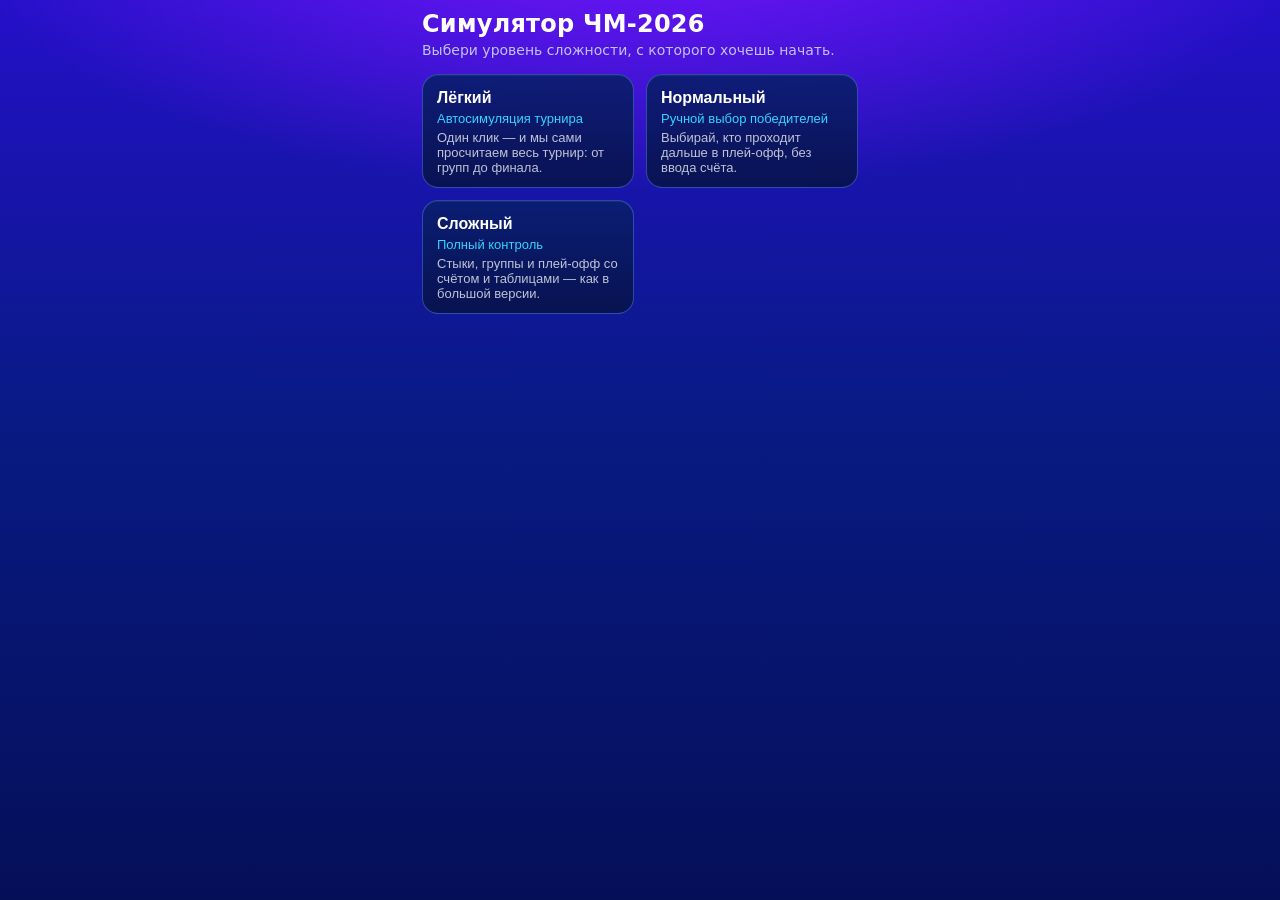
==== commit 24c97e96: "11" ====
--- a/telegram.html
+++ b/telegram.html
@@ -1,5 +1,5 @@
 <!doctype html>
-<html lang="ru">
+<html lang="ru" class="tg-webapp">
   <head>
     <meta charset="utf-8" />
     <title>ЧМ‑2026 — Telegram Mini App</title>
@@ -12,7 +12,7 @@
     <script src="team-ratings.js"></script>
     <script src="sim-engine.js"></script>
     <script src="squads.js"></script>
-    <link rel="stylesheet" href="style.telegram.css?v=4" />
+    <link rel="stylesheet" href="style.telegram.css?v=27" />
   </head>
   <body>
     <div id="app-root"></div>
--- a/style.telegram.css
+++ b/style.telegram.css
@@ -213,12 +213,70 @@
   font-weight: 500;
 }
 
+.tg-share-open-button {
+  margin-left: auto;
+  color: var(--text);
+  border-color: rgba(251, 191, 36, 0.6);
+  background: rgba(251, 191, 36, 0.14);
+  font-weight: 600;
+}
+
+.tg-share-sheet {
+  position: fixed;
+  inset: 0;
+  z-index: 1200;
+  display: flex;
+  align-items: flex-end;
+  justify-content: center;
+}
+
+.tg-share-backdrop {
+  position: absolute;
+  inset: 0;
+  background: rgba(2, 6, 23, 0.65);
+}
+
+.tg-share-panel {
+  position: relative;
+  width: min(460px, calc(100% - 20px));
+  margin: 10px;
+  padding: 14px;
+  border-radius: 16px;
+  border: 1px solid var(--border);
+  background: var(--bg-elevated);
+}
+
+.tg-share-title {
+  font-size: 26px;
+  font-weight: 700;
+  text-align: center;
+  margin-bottom: 12px;
+}
+
+.tg-share-grid {
+  display: grid;
+  grid-template-columns: 1fr;
+  gap: 8px;
+}
+
+.tg-share-btn {
+  height: 52px;
+  border-radius: 12px;
+  border: 1px solid var(--border);
+  background: rgba(15, 23, 42, 0.95);
+  color: var(--text);
+  font-size: 17px;
+  font-weight: 600;
+}
+
+.tg-stage-tabs,
 .tg-easy-tabs {
   display: flex;
   flex-wrap: wrap;
   gap: 6px;
 }
 
+.tg-stage-tab,
 .tg-easy-tab {
   flex: 1 1 calc(50% - 6px);
   min-width: 0;
@@ -231,6 +289,7 @@
   cursor: pointer;
 }
 
+.tg-stage-tab--active,
 .tg-easy-tab--active {
   color: var(--text);
   border-color: rgba(34, 197, 94, 0.55);
@@ -246,24 +305,115 @@
   cursor: default;
 }
 
-.team-group-stats {
-  display: inline-flex;
-  align-items: center;
-  gap: 4px;
-  flex-shrink: 0;
+.group-table {
+  width: 100%;
+  --gt-cols: 22px minmax(0, 1fr) 30px 30px 30px 34px 30px;
+  --gt-gap: 5px;
+  display: flex;
+  flex-direction: column;
+  gap: 3px;
+  margin-top: 4px;
+}
+
+.group-table-head,
+.group-table .group-table-row {
+  display: grid;
+  grid-template-columns: var(--gt-cols);
+  align-items: center;
+  column-gap: var(--gt-gap);
+  width: 100%;
+}
+
+/* .team-card { display:flex; gap:6px } не должен ломать сетку лёгкого режима */
+.group-table .group-table-row.team-card {
+  display: grid;
+  cursor: default;
+  touch-action: auto;
+  row-gap: 0;
+}
+
+.group-table-head {
   font-size: 10px;
+  color: var(--muted);
+  padding: 0 0 3px;
   font-variant-numeric: tabular-nums;
-  color: var(--muted);
-}
-
-.team-group-stats--empty {
-  opacity: 0.45;
-  letter-spacing: 0.08em;
-}
-
-.team-stat {
-  min-width: 18px;
+}
+
+.group-table-head .col-stat,
+.group-table-head .col-squad {
+  justify-self: center;
   text-align: center;
+  line-height: 1;
+}
+
+.group-table-row .team-position {
+  text-align: center;
+  font-size: 11px;
+  line-height: 1;
+  color: var(--muted);
+}
+
+.group-table-row .standings-team {
+  flex: none;
+  width: 100%;
+  max-width: 100%;
+  min-width: 0;
+  padding: 4px 8px;
+  box-sizing: border-box;
+}
+
+.group-table .team-name {
+  overflow: visible;
+  text-overflow: unset;
+  font-size: 11px;
+  line-height: 1.2;
+}
+
+.group-table-row .team-stat {
+  justify-self: center;
+  min-width: 0;
+  text-align: center;
+  font-size: 11px;
+  font-weight: 600;
+  line-height: 1;
+  font-variant-numeric: tabular-nums;
+  color: var(--muted);
+}
+
+.group-table-row .team-squad-btn {
+  justify-self: center;
+  width: 28px;
+  height: 28px;
+  font-size: 12px;
+}
+
+.thirds-qualified-list {
+  display: flex;
+  flex-direction: column;
+  gap: 6px;
+}
+
+.thirds-qualified-row {
+  display: flex;
+  align-items: center;
+  gap: 8px;
+  padding: 8px 10px;
+  border-radius: 10px;
+  border: 1px solid rgba(31, 41, 55, 0.9);
+  background: rgba(15, 23, 42, 0.75);
+}
+
+.thirds-qualified-row .team-name {
+  flex: 1;
+  min-width: 0;
+}
+
+.thirds-qualified-num {
+  width: 18px;
+  text-align: center;
+  font-size: 11px;
+  color: var(--muted);
+  font-variant-numeric: tabular-nums;
 }
 
 .thirds-panel--readonly .third-pill {
@@ -271,6 +421,15 @@
   pointer-events: none;
 }
 
+html.tg-webapp .group-table-row .team-stat {
+  color: rgba(200, 220, 255, 0.82);
+}
+
+html.tg-webapp .thirds-qualified-row {
+  border-color: rgba(92, 139, 255, 0.4);
+  background: linear-gradient(180deg, rgba(10, 30, 110, 0.75), rgba(8, 19, 75, 0.8));
+}
+
 .third-pill-muted {
   opacity: 0.45;
 }
@@ -283,13 +442,13 @@
 
 .tg-ko-match--scored {
   gap: 2px;
-  padding: 4px 6px;
+  padding: 2px 4px;
 }
 
 .tg-ko-team-row {
   display: flex;
   align-items: center;
-  gap: 6px;
+  gap: 4px;
 }
 
 .tg-ko-team--readonly {
@@ -317,6 +476,129 @@
   margin-top: 6px;
   font-size: 12px;
   color: var(--muted);
+}
+
+.tg-hard-group-matches {
+  margin-top: 8px;
+  display: flex;
+  flex-direction: column;
+  gap: 8px;
+}
+
+.tg-hard-matchday {
+  border-radius: 10px;
+  padding: 8px;
+  background: rgba(148, 163, 184, 0.12);
+}
+
+.tg-hard-matchday-title {
+  margin-bottom: 6px;
+  font-size: 11px;
+  font-weight: 700;
+  color: var(--muted);
+  text-transform: uppercase;
+}
+
+.tg-hard-match-row {
+  display: grid;
+  grid-template-columns: minmax(0, 1fr) 34px 10px 34px minmax(0, 1fr);
+  align-items: center;
+  gap: 6px;
+  margin-top: 6px;
+}
+
+.tg-hard-team {
+  display: inline-flex;
+  align-items: center;
+  gap: 4px;
+  min-width: 0;
+  font-size: 12px;
+}
+
+.tg-hard-team .team-name {
+  min-width: 0;
+}
+
+.tg-hard-team--away {
+  justify-content: flex-end;
+}
+
+.tg-hard-dash {
+  text-align: center;
+  font-size: 12px;
+  color: var(--muted);
+}
+
+.tg-hard-score-input,
+.tg-ko-score-input,
+.tg-ko-pen-input {
+  width: 100%;
+  height: 28px;
+  border-radius: 6px;
+  border: 1px solid var(--border);
+  background: rgba(15, 23, 42, 0.95);
+  color: var(--text);
+  text-align: center;
+  font-size: 13px;
+  font-weight: 700;
+  font-variant-numeric: tabular-nums;
+  outline: none;
+  padding: 0 2px;
+}
+
+.tg-hard-score-input:focus,
+.tg-ko-score-input:focus,
+.tg-ko-pen-input:focus {
+  border-color: var(--accent);
+}
+
+.tg-ko-score-input,
+.tg-ko-pen-input {
+  flex: 0 0 34px;
+}
+
+.tg-ko-pen-input--inline {
+  flex-basis: 30px;
+  height: 24px;
+  font-size: 11px;
+  opacity: 0.92;
+}
+
+.tg-ko-pen-input--hidden {
+  display: none;
+}
+
+.tg-ko-pen-badge {
+  flex: 0 0 auto;
+  min-width: 10px;
+  text-align: center;
+  font-size: 10px;
+  color: var(--muted);
+  opacity: 0.9;
+}
+
+.tg-ko-match--editable .tg-ko-team-row {
+  min-width: 0;
+}
+
+.tg-ko-match--editable .tg-ko-team {
+  flex: 1 1 auto;
+  min-width: 0;
+}
+
+.tg-ko-pens-row {
+  display: flex;
+  align-items: center;
+  justify-content: flex-end;
+  gap: 4px;
+  margin-top: 2px;
+}
+
+.tg-ko-pens-label {
+  margin-right: 2px;
+  font-size: 10px;
+  color: var(--muted);
+  text-transform: uppercase;
 }
 
 .tg-ko-finalist--readonly {
@@ -491,16 +773,59 @@
   margin-top: 18px;
 }
 
+.tg-level-screen--compact {
+  gap: 10px;
+}
+
+.tg-level-screen--compact .tg-ko-wrapper {
+  margin-top: 4px;
+}
+
+.tg-level-screen--compact .groups-grid {
+  margin-top: 0;
+}
+
+.tg-ko-team-row {
+  display: flex;
+  align-items: center;
+  gap: 4px;
+  min-width: 0;
+}
+
+.tg-ko-team-row .tg-ko-team {
+  flex: 1;
+  min-width: 0;
+}
+
+.team-squad-btn--ko {
+  flex-shrink: 0;
+  width: 22px;
+  height: 22px;
+  font-size: 10px;
+  line-height: 1;
+  padding: 0;
+  border-radius: 6px;
+}
+
+.team-squad-btn--spacer {
+  visibility: hidden;
+  pointer-events: none;
+}
+
 .tg-ko-grid {
   margin-top: 8px;
   display: flex;
-  gap: 8px;
+  gap: 14px;
   overflow-x: auto;
   padding-bottom: 4px;
 }
 
 .tg-ko-column {
-  min-width: 130px;
+  flex: 0 0 auto;
+  width: min(72vw, 236px);
+  min-width: min(72vw, 236px);
+  max-width: min(72vw, 236px);
+  overflow: hidden;
 }
 
 .tg-ko-column-title {
@@ -510,7 +835,7 @@
 }
 
 .tg-ko-bracket-col {
-  --ko-row-h: 26px;
+  --ko-row-h: 22px;
   --ko-gap: 6px;
   display: grid;
   grid-auto-rows: var(--ko-row-h);
@@ -520,14 +845,46 @@
   align-content: start;
 }
 
+/* Сложный режим: больше высота карточек и вертикальные промежутки */
+.tg-ko-grid--hard .tg-ko-bracket-col {
+  --ko-row-h: 30px;
+  --ko-gap: 22px;
+  height: auto;
+  min-height: calc(var(--ko-rows, 16) * var(--ko-row-h) + (var(--ko-rows, 16) - 1) * var(--ko-gap) + 8px);
+  padding-bottom: 8px;
+  overflow: visible;
+}
+
+.tg-ko-grid--hard .tg-ko-match {
+  padding: 4px 6px;
+  gap: 2px;
+  min-height: 0;
+  height: 100%;
+  overflow: hidden;
+}
+
+.tg-ko-grid--hard .tg-ko-team {
+  min-height: 24px;
+}
+
+.tg-ko-grid--hard .tg-ko-column {
+  overflow: visible;
+}
+
 .tg-ko-match {
   border-radius: 10px;
   background: rgba(15, 23, 42, 0.9);
   border: 1px solid rgba(31, 41, 55, 0.9);
-  padding: 4px 6px;
+  padding: 2px 4px;
   display: flex;
   flex-direction: column;
+  justify-content: flex-start;
   gap: 2px;
+  height: 100%;
+  min-height: 0;
+  max-width: 100%;
+  box-sizing: border-box;
+  overflow: hidden;
 }
 
 .tg-ko-team {
@@ -537,10 +894,16 @@
   display: flex;
   align-items: center;
   gap: 4px;
-  padding: 2px 2px;
+  padding: 1px 2px;
   border-radius: 6px;
   cursor: pointer;
   font-size: 12px;
+  min-height: 20px;
+}
+
+.tg-ko-team .flag-img {
+  width: 20px;
+  height: 14px;
 }
 
 /* Финалы (как у конкурента, но в нашем стиле) */
@@ -634,6 +997,12 @@
   padding-top: 8px;
 }
 
+.tg-hard-screen .tg-ko-finals-bottom {
+  display: grid;
+  grid-template-columns: 1fr;
+  gap: 10px;
+}
+
 .tg-ko-finals-match {
   border-radius: 12px;
   background: rgba(15, 23, 42, 0.65);
@@ -659,15 +1028,18 @@
 
 @media (max-width: 479px) {
   .tg-ko-bracket-col {
-    --ko-row-h: 24px;
+    --ko-row-h: 22px;
   }
 
   .tg-ko-column {
-    min-width: 0;
+    width: min(72vw, 236px);
+    min-width: min(72vw, 236px);
+    max-width: min(72vw, 236px);
   }
 
   /* На телефоне — остаётся сетка-скобка, но листаем колонками (snap) */
   .tg-ko-grid--bracket {
+    gap: 14px;
     overflow-x: auto;
     scroll-snap-type: x mandatory;
     scroll-padding-left: 12px;
@@ -681,8 +1053,10 @@
   }
 
   .tg-ko-grid--bracket .tg-ko-column {
-    flex: 0 0 min(92vw, 340px);
-    width: min(92vw, 340px);
+    flex: 0 0 min(72vw, 236px);
+    width: min(72vw, 236px);
+    min-width: min(72vw, 236px);
+    max-width: min(72vw, 236px);
     scroll-snap-align: start;
     scroll-snap-stop: always;
   }
@@ -824,11 +1198,45 @@
   box-shadow: 0 8px 22px rgba(0, 0, 0, 0.32);
 }
 
+/* Telegram: плавное горизонтальное листание колонок сетки (normal + easy) */
+html.tg-webapp .tg-level-screen--compact {
+  gap: 8px;
+}
+
+html.tg-webapp .tg-ko-grid--bracket {
+  overflow-x: auto;
+  scroll-snap-type: x mandatory;
+  scroll-padding-left: 8px;
+  scroll-padding-right: 8px;
+  -webkit-overflow-scrolling: touch;
+  scrollbar-width: none;
+  gap: 14px;
+}
+
+html.tg-webapp .tg-ko-grid--bracket::-webkit-scrollbar {
+  height: 0;
+}
+
+html.tg-webapp .tg-ko-grid--bracket .tg-ko-column {
+  flex: 0 0 min(72vw, 236px);
+  width: min(72vw, 236px);
+  min-width: min(72vw, 236px);
+  max-width: min(72vw, 236px);
+  overflow: hidden;
+  scroll-snap-align: start;
+  scroll-snap-stop: always;
+}
+
+html.tg-webapp .tg-ko-bracket-col {
+  --ko-row-h: 22px;
+}
+
 html.tg-webapp .tg-simulate-button {
   border-color: rgba(61, 223, 255, 0.75);
   background: linear-gradient(135deg, rgba(20, 120, 255, 0.28), rgba(56, 255, 233, 0.18));
 }
 
+html.tg-webapp .tg-stage-tab--active,
 html.tg-webapp .tg-easy-tab--active {
   border-color: rgba(61, 223, 255, 0.75);
   background: linear-gradient(135deg, rgba(25, 116, 230, 0.32), rgba(40, 231, 255, 0.22));
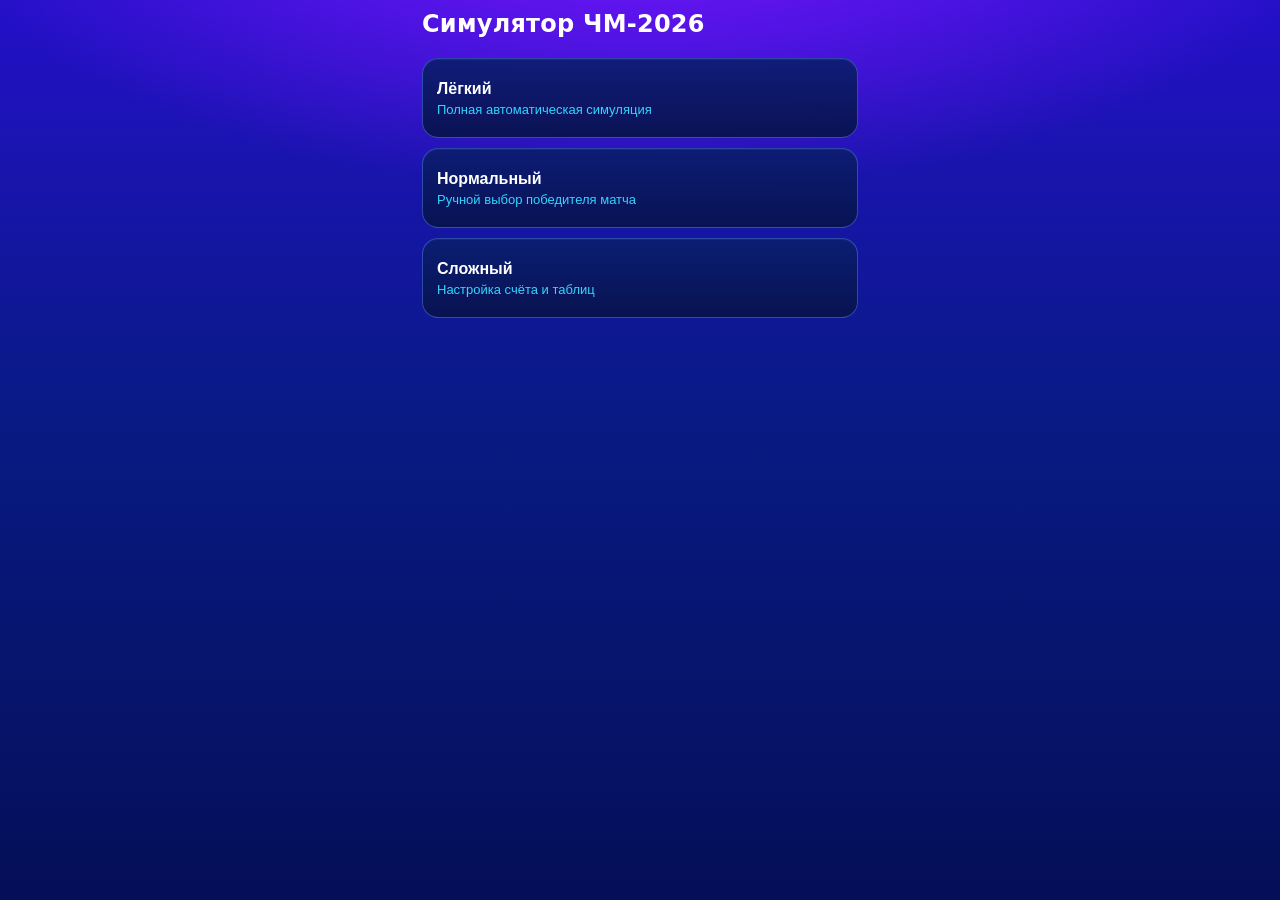
==== commit 1880c4d7: "12" ====
--- a/telegram.html
+++ b/telegram.html
@@ -12,7 +12,7 @@
     <script src="team-ratings.js"></script>
     <script src="sim-engine.js"></script>
     <script src="squads.js"></script>
-    <link rel="stylesheet" href="style.telegram.css?v=27" />
+    <link rel="stylesheet" href="style.telegram.css?v=32" />
   </head>
   <body>
     <div id="app-root"></div>
--- a/style.telegram.css
+++ b/style.telegram.css
@@ -88,6 +88,15 @@
   gap: 12px;
 }
 
+.tg-start-hub-back {
+  margin-bottom: 10px;
+}
+
+.tg-start-screen .tg-level-grid {
+  grid-template-columns: 1fr;
+  gap: 10px;
+}
+
 .tg-level-card {
   border: 1px solid var(--border);
   border-radius: 16px;
@@ -103,6 +112,14 @@
     border-color 0.12s ease, background 0.12s ease;
 }
 
+.tg-start-screen .tg-level-card {
+  box-sizing: border-box;
+  min-height: 80px;
+  height: 80px;
+  justify-content: center;
+  padding: 12px 14px;
+}
+
 .tg-level-card:hover {
   transform: translateY(-1px);
   box-shadow: 0 10px 25px rgba(15, 23, 42, 0.8);
@@ -132,6 +149,7 @@
 
 .tg-level-description {
   font-size: 13px;
+  line-height: 1.35;
   color: var(--muted);
 }
 
@@ -213,11 +231,119 @@
   font-weight: 500;
 }
 
+.tg-stage-nav-actions {
+  margin-left: auto;
+  display: flex;
+  align-items: center;
+  gap: 8px;
+  flex-shrink: 0;
+}
+
+.tg-stage-nav:has(.tg-stage-nav-actions) .tg-next-button {
+  margin-left: 0;
+}
+
 .tg-share-open-button {
-  margin-left: auto;
   color: var(--text);
   border-color: rgba(251, 191, 36, 0.6);
   background: rgba(251, 191, 36, 0.14);
+  font-weight: 600;
+}
+
+.tg-stats-open-button {
+  color: var(--text);
+  border-color: rgba(56, 189, 248, 0.55);
+  background: rgba(56, 189, 248, 0.14);
+  font-weight: 600;
+}
+
+.tg-stats-sheet {
+  position: fixed;
+  inset: 0;
+  z-index: 1200;
+  display: flex;
+  align-items: flex-end;
+  justify-content: center;
+}
+
+.tg-stats-backdrop {
+  position: absolute;
+  inset: 0;
+  background: rgba(2, 6, 23, 0.65);
+}
+
+.tg-stats-panel {
+  position: relative;
+  width: min(460px, calc(100% - 20px));
+  margin: 10px;
+  padding: 14px;
+  border-radius: 16px;
+  border: 1px solid var(--border);
+  background: var(--bg-elevated);
+}
+
+.tg-stats-title {
+  font-size: 26px;
+  font-weight: 700;
+  text-align: center;
+  margin-bottom: 6px;
+}
+
+.tg-stats-summary {
+  text-align: center;
+  color: var(--text-muted);
+  font-size: 14px;
+  margin-bottom: 12px;
+}
+
+.tg-stats-list {
+  display: flex;
+  flex-direction: column;
+  gap: 10px;
+  margin-bottom: 12px;
+}
+
+.tg-stats-row {
+  border-radius: 12px;
+  border: 1px solid rgba(31, 41, 55, 0.9);
+  background: rgba(15, 23, 42, 0.9);
+  padding: 10px 12px;
+}
+
+.tg-stats-row-title {
+  font-size: 12px;
+  text-transform: uppercase;
+  letter-spacing: 0.06em;
+  color: rgba(148, 163, 184, 0.95);
+  margin-bottom: 4px;
+}
+
+.tg-stats-row-main {
+  font-size: 17px;
+  font-weight: 700;
+  color: var(--text);
+}
+
+.tg-stats-row-sub {
+  font-size: 14px;
+  color: #9fd6ff;
+  margin-top: 2px;
+}
+
+.tg-stats-empty {
+  text-align: center;
+  color: var(--text-muted);
+  padding: 12px 0;
+}
+
+.tg-stats-close {
+  width: 100%;
+  height: 48px;
+  border-radius: 12px;
+  border: 1px solid var(--border);
+  background: rgba(15, 23, 42, 0.95);
+  color: var(--text);
+  font-size: 17px;
   font-weight: 600;
 }
 
